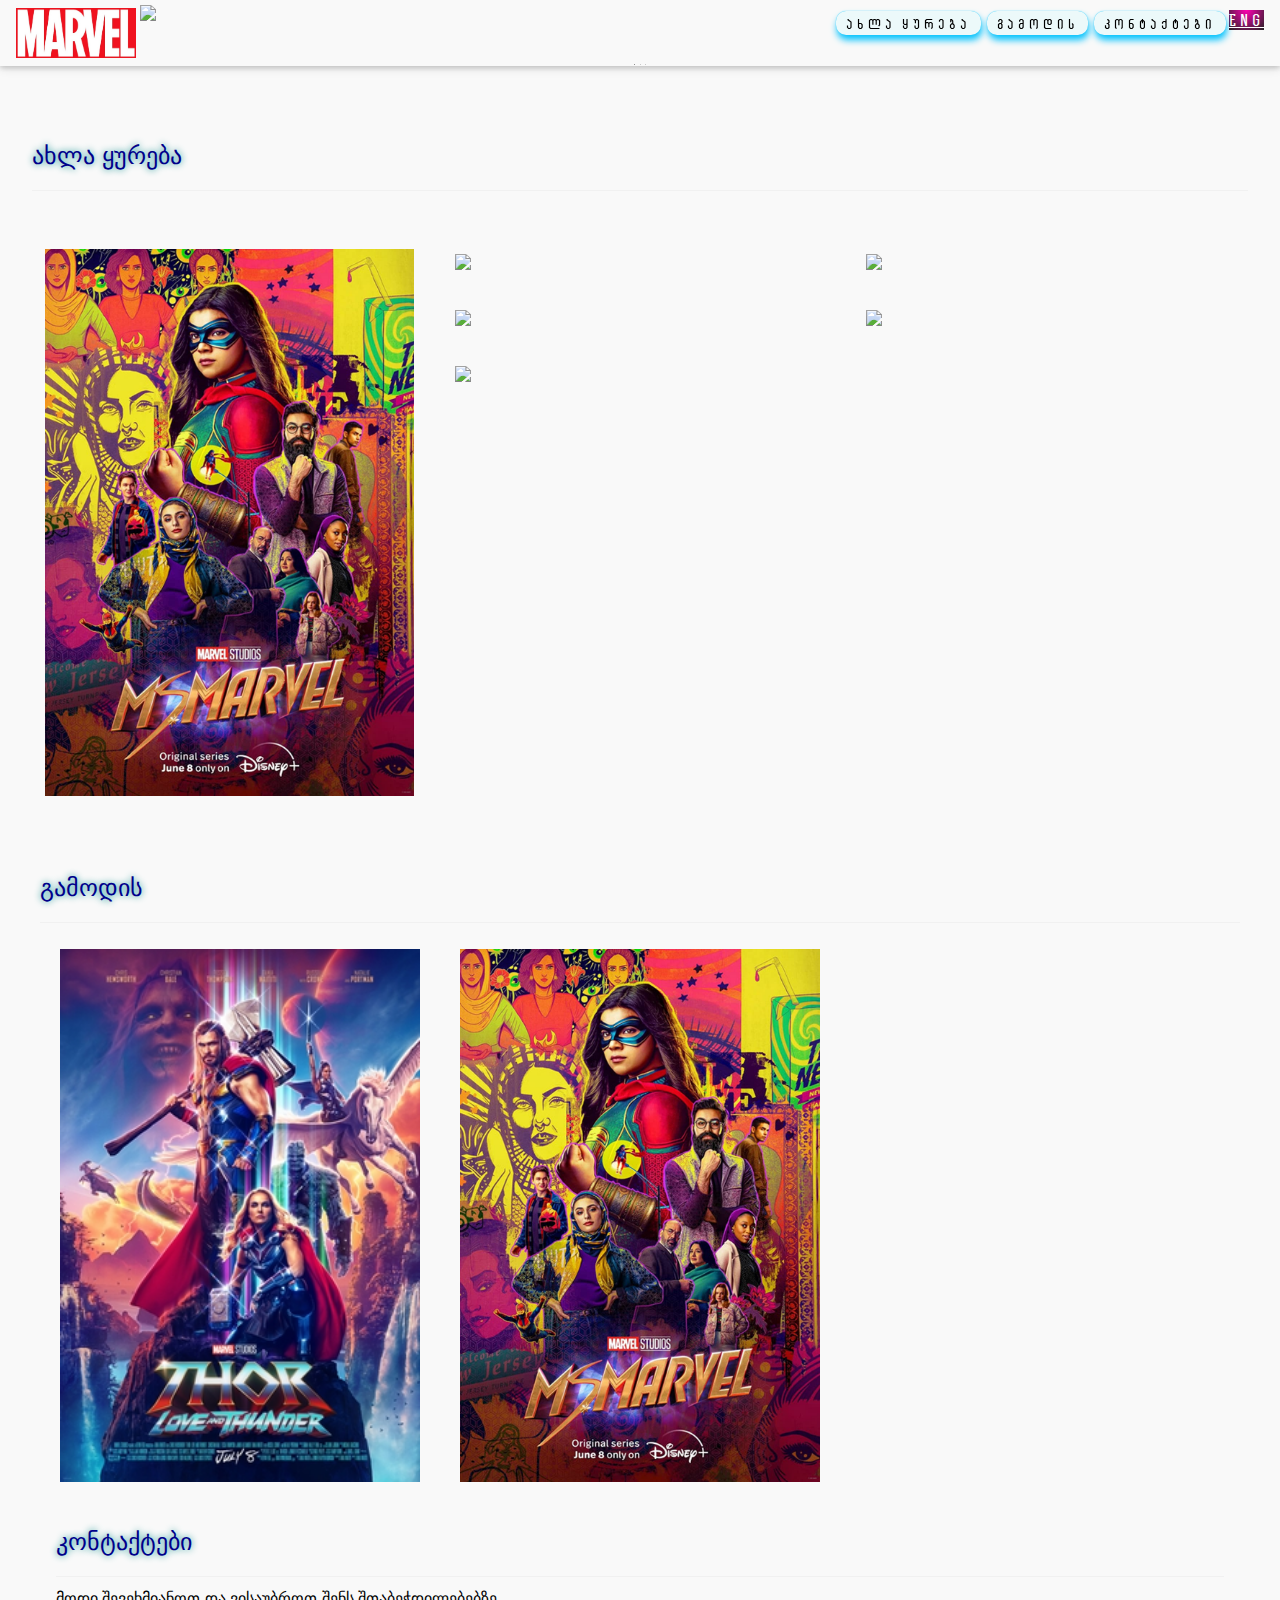
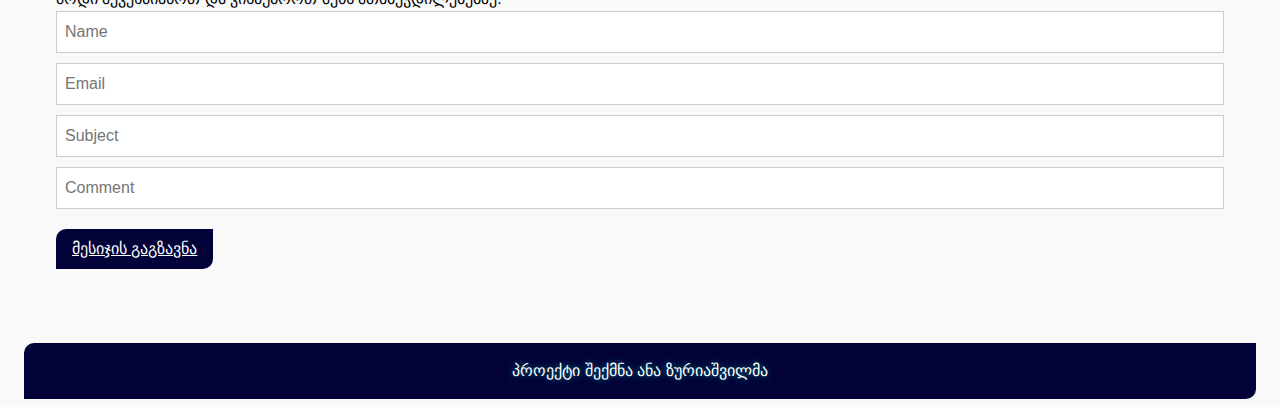
==== indexgeo.html @ ab32aeb4 "Add files via upload" ====
<!DOCTYPE html>
<html>
<head>
<title>marvel</title>
<link rel="stylesheet" href="/css/alk-rex-bold.min.css">
<meta charset="UTF-8">
<meta name="viewport" content="width=device-width, initial-scale=1">
<link rel="stylesheet" href="/style/style.css">
</head>
<body>

<!-- Navbar (sit on top) -->
<div class="w3-top">
  <div class="w3-bar w3-white w3-wide w3-padding w3-card">
    <img src="images/channels4_profile.jpg" class="ma">
    <!-- Float links to the right. Hide them on small screens -->
    <div class="w3-right w3-hide-small">
      <a href="#projects" class="w3-bar-item w3-button light"><b>ახლა ყურება</b></a>
      <a href="#about" class="w3-bar-item w3-button light"><b>გამოდის</b></a>
      <a href="#contact" class="w3-bar-item w3-button light"><b>კონტაქტები</b></a>
      <a href="index.html" class="circle">Eng</a>
    
    </div>
  </div>
</div>
<meta name="viewport" content="width=device-width, initial-scale=1">
<style>
* {box-sizing: border-box;}
body {font-family: Verdana, sans-serif;}
.mySlides {display: none;}
img {vertical-align: middle;}

</style>

<div class="slideshow-container">

<div class="mySlides fade">
  <img src="https://www.themoviedb.org/t/p/original/2UNUv4NJdC36E5myDHACBJ99EwL.jpg" style="width:100%">
</div>

<div class="mySlides fade">
  <img src="images/scale.jpg" style="width:100%">
</div>
</div>
<br>

<div style="text-align:center">
  <span class="dot"></span> 
  <span class="dot"></span> 
  <span class="dot"></span> 
</div>

<script>
let slideIndex = 0;
showSlides();

function showSlides() {
  let i;
  let slides = document.getElementsByClassName("mySlides");
  let dots = document.getElementsByClassName("dot");
  for (i = 0; i < slides.length; i++) {
    slides[i].style.display = "none";  
  }
  slideIndex++;
  if (slideIndex > slides.length) {slideIndex = 1}    
  for (i = 0; i < dots.length; i++) {
    dots[i].className = dots[i].className.replace(" active", "");
  }
  slides[slideIndex-1].style.display = "block";  
  dots[slideIndex-1].className += " active";
  setTimeout(showSlides, 9000); 
}
</script>

<!-- Page content -->
<div class="w3-content w3-padding" style="max-width:1564px">

  <!-- Project Section -->
  <div class="w3-container w3-padding-32" id="projects">
    <h3 class="w3-border-bottom w3-border-light-grey w3-padding-16">ახლა ყურება</h3>
  </div>
  <div class="w3-row-padding">
    <!-- ჰოვერის კონტეინერი -->
    <div class="container">
      <div class="content">
        <a href="https://www.adjaranet.com/movies/878500491/Ms-Marvel?lang=ENG&quality=HD&season=1&episode=1" >
          <div class="content-overlay"></div>
          <img class="content-image" src="images/MV5BZmQ3OTZkNDUtNTU0Mi00ZjE4LTgyNTUtY2E4NWRmNDUxMzkyXkEyXkFqcGdeQXVyMDM2NDM2MQ@@._V1_FMjpg_UX1000_.jpg">
          <div class="content-details fadeIn-bottom">
            <h3 class="content-title">მის მარველი</h3>
            <p class="content-text">ყურება</p>
          </div>
        </a>
      </div>
    </div>
    <!-- ჰოვერის კონტეინერი -->

     <!-- ჰოვერის კონტეინერი -->
     <div class="container">
      <div class="content">
        <a href="https://www.adjaranet.com/movies/878553710/Moon-Knight?lang=ENG&quality=HD&season=1&episode=1">
          <div class="content-overlay"></div>
          <img class="content-image" src="https://sportshub.cbsistatic.com/i/2022/01/18/4be0781d-8066-4a67-a7c5-4978687f05a1/moon-knight-poster.jpg?auto=webp&width=864&height=1280&crop=0.675:1,smart">
          <div class="content-details fadeIn-bottom">
            <h3 class="content-title">მთვარის რაინდი</h3>
            <p class="content-text">ყურება</p>
          </div>
        </a>
      </div>
    </div>
    <!-- ჰოვერის კონტეინერი -->

    <!-- ჰოვერის კონტეინერი -->
    <div class="container">
      <div class="content">
        <a href="https://www.adjaranet.com/movies/878527249/Eternals?lang=ENG&quality=HD">
          <div class="content-overlay"></div>
          <img class="content-image" src="https://media.comicbook.com/2021/08/marvel-eternals-final-poster-trailer-1279768.jpeg?auto=webp&width=1200&height=1778&crop=1200:1778,smart">
          <div class="content-details fadeIn-bottom">
            <h3 class="content-title">მარადიულნი</h3>
            <p class="content-text">ყურება</p>
          </div>
        </a>
      </div>
    </div>
    <!-- ჰოვერის კონტეინერი -->

    <!-- ჰოვერის კონტეინერი -->
    <div class="container">
      <div class="content">
        <a href="https://www.adjaranet.com/movies/21043/Thor-Ragnarok?lang=ENG&quality=HD">
          <div class="content-overlay"></div>
          <img class="content-image" src="https://www.themoviedb.org/t/p/original/beUKAkJE5gjjTMHYkaiE8uaZLEb.jpg">
          <div class="content-details fadeIn-bottom">
            <h3 class="content-title">თორი: რაგნაროკი</h3>
            <p class="content-text">ყურება</p>
          </div>
        </a>
      </div>
    </div>
    <!-- ჰოვერის კონტეინერი -->
    <!-- ჰოვერის კონტეინერი -->
    <div class="container">
      <div class="content">
        <a href="https://www.adjaranet.com/movies/878498019/What-If?lang=ENG&quality=HD&season=1&episode=1">
          <div class="content-overlay"></div>
          <img class="content-image" src="https://terrigen-cdn-dev.marvel.com/content/prod/1x/online_2_0.jpg">
          <div class="content-details fadeIn-bottom">
            <h3 class="content-title">რა იქნებოდა თუ...?</h3>
            <p class="content-text">ყურება</p>
          </div>
        </a>
      </div>
    </div>
    <!-- ჰოვერის კონტეინერი -->
     <!-- ჰოვერის კონტეინერი -->
     <div class="container">
      <div class="content">
        <a href="https://www.adjaranet.com/movies/878444683/The-Falcon-and-the-Winter-Soldier?lang=ENG&quality=HD&season=1&episode=1">
          <div class="content-overlay"></div>
          <img class="content-image" src="https://m.media-amazon.com/images/M/MV5BODNiODVmYjItM2MyMC00ZWQyLTgyMGYtNzJjMmVmZTY2OTJjXkEyXkFqcGdeQXVyNzk3NDUzNTc@._V1_.jpg">
          <div class="content-details fadeIn-bottom">
            <h3 class="content-title">ფელკონი და ზამთრის ჯარისკაცი</h3>
            <p class="content-text">ყურება</p>
          </div>
        </a>
      </div>
    </div>
    <!-- ჰოვერის კონტეინერი -->

    <!-- <div class="w3-col l3 m6 w3-margin-bottom">

      <div class="w3-display-container">
        <div class="w3-display-topleft w3-black w3-padding">Ms.MARVEL</div>
        <img class="o6" src="images/MV5BZmQ3OTZkNDUtNTU0Mi00ZjE4LTgyNTUtY2E4NWRmNDUxMzkyXkEyXkFqcGdeQXVyMDM2NDM2MQ@@._V1_FMjpg_UX1000_.jpg" alt="House" style="width:100%">
      </div>
    </div>
    <div class="w3-col l3 m6 w3-margin-bottom">
      <div class="w3-display-container">
        <div class="w3-display-topleft w3-black w3-padding">MOON KNIGHT</div>
        <img src="https://sportshub.cbsistatic.com/i/2022/01/18/4be0781d-8066-4a67-a7c5-4978687f05a1/moon-knight-poster.jpg?auto=webp&width=864&height=1280&crop=0.675:1,smart" alt="House" style="width:100%">
      </div>
    </div>
    <div class="w3-col l3 m6 w3-margin-bottom">
      <div class="w3-display-container">
        <div class="w3-display-topleft w3-black w3-padding">ETERNALS</div>
        <img src="https://media.comicbook.com/2021/08/marvel-eternals-final-poster-trailer-1279768.jpeg?auto=webp&width=1200&height=1778&crop=1200:1778,smart" alt="House" style="width:100%">
      </div>
    </div>
    <div class="w3-col l3 m6 w3-margin-bottom">
      <div class="w3-display-container">
        <div class="w3-display-topleft w3-black w3-padding">THOR:RAGNAROCK</div>
        <img src="https://throughthesilverscreenuk.files.wordpress.com/2017/10/thor-ragnarok-poster.jpg" alt="House" style="width:100%">
      </div>
    </div>
  </div>
    -->
  <div class="w3-row-padding">

<!--     
    <div class="w3-col l3 m6 w3-margin-bottom">
      <div class="w3-display-container">
        <div class="w3-display-topleft w3-black w3-padding">WHAT IF...</div>
        <img  src="https://media.comicbook.com/2021/07/marvel-what-if-tv-series-poster-official-disney-plus-1274908.jpeg?auto=webp&width=1280&height=1897&crop=1280:1897,smart" alt="House" style="width:99%">
      </div>
    </div>
    <div class="w3-col l3 m6 w3-margin-bottom">
      <div class="w3-display-container">
        <div class="w3-display-topleft w3-black w3-padding">SPIDER-MAN:No Way Home</div>
        <img src="https://m.media-amazon.com/images/M/MV5BZWMyYzFjYTYtNTRjYi00OGExLWE2YzgtOGRmYjAxZTU3NzBiXkEyXkFqcGdeQXVyMzQ0MzA0NTM@._V1_FMjpg_UX1000_.jpg" alt="House" style="width:99%">
      </div>
    </div>
    <div class="w3-col l3 m6 w3-margin-bottom">
      <div class="w3-display-container">
        <div class="w3-display-topleft w3-black w3-padding">DOCTR STRANGE:Multiverse Of Madness</div>
        <img src="https://www.unimado.pt/images/covers/doctor-strange-in-the-multiverse-of-madness.webp" alt="House" style="width:99%">
      </div>
    </div>
    <div class="w3-col l3 m6 w3-margin-bottom">
      <div class="w3-display-container">
        <div class="w3-display-topleft w3-black w3-padding">THE FALCON AND THE WINTER SOLDIER</div>
        <img src="https://m.media-amazon.com/images/M/MV5BODNiODVmYjItM2MyMC00ZWQyLTgyMGYtNzJjMmVmZTY2OTJjXkEyXkFqcGdeQXVyNzk3NDUzNTc@._V1_.jpg" alt="House" style="width:99%">
      </div>
    </div> -->
  </div>
    <!-- About Section -->
    <div class="w3-container w3-padding-32" id="about">
      <h3 class="w3-border-bottom w3-border-light-grey w3-padding-16">გამოდის</h3>
    <div class="container">
      <div class="content">
        <a href="https://www.youtube.com/watch?v=Go8nTmfrQd8&t=2s&ab_channel=MarvelEntertainment">
          <div class="content-overlay"></div>
          <img class="content-image" src="images/Thor_Love_and_Thunder_poster.jpeg">
          <div class="content-details fadeIn-bottom">
            <h3 class="content-title">თორი: სიყვარული და ელვა</h3>
            <p class="content-text">ყურება</p>
          </div>
        </a>
      </div>
    </div>
    <div class="container">
      <div class="content">
        <a href="https://www.adjaranet.com/movies/878500491/Ms-Marvel?lang=ENG&quality=HD&season=1&episode=1" >
          <div class="content-overlay"></div>
          <img class="content-image" src="images/MV5BZmQ3OTZkNDUtNTU0Mi00ZjE4LTgyNTUtY2E4NWRmNDUxMzkyXkEyXkFqcGdeQXVyMDM2NDM2MQ@@._V1_FMjpg_UX1000_.jpg">
          <div class="content-details fadeIn-bottom">
            <h3 class="content-title">მის მარველი</h3>
            <p class="content-text">ყურება</p>
          </div>
        </a>
      </div>
    </div>

  <!-- Contact Section -->
  <div class="w3-container w3-padding-32" id="contact">
    <h3 class="w3-border-bottom w3-border-light-grey w3-padding-16">კონტაქტები</h3>
    <p>მოდი შევეხმიანოთ და ვისაუბროთ შენს შთაბეჭდილებებზე.</p>
    <form action="/action_page.php" target="_blank">
      <input class="w3-input w3-border" type="text" placeholder="Name" required name="anA">
      <input class="w3-input w3-section w3-border" type="text" placeholder="Email" required name="Email">
      <input class="w3-input w3-section w3-border" type="text" placeholder="Subject" required name="Subject">
      <input class="w3-input w3-section w3-border" type="text" placeholder="Comment" required name="Comment">
      <button class="w3-button w3-black w3-section" type="submit">
        <a href="https://github.com/anazuriashvili/marvel" i class="fa fa-paper-plane">მესიჯის გაგზავნა</i>
      </button>
    </a>
    </form>
  </div>
  


<!-- End page content -->
</div>


<!-- Footer -->
<footer class="w3-center w3-black w3-padding-16">
  <p>პროექტი შექმნა ანა ზურიაშვილმა</p>
</footer>

</body>
</html>
---- css/alk-rex-bold.min.css ----
@font-face{font-family:'ALK Rex Bold';src:url(../fonts/alk-rex-bold-webfont.eot);src:url(../fonts/alk-rex-bold-webfont.eot?#iefix) format('embedded-opentype'),url(../fonts/alk-rex-bold-webfont.woff2) format('woff2'),url(../fonts/alk-rex-bold-webfont.woff) format('woff'),url(../fonts/alk-rex-bold-webfont.ttf) format('truetype'),url(../fonts/alk-rex-bold-webfont.svg#alk_rexbold) format('svg')}
---- style/style.css ----
/* W3.CSS 4.15 December 2020 by Jan Egil and Borge Refsnes */
html {
    box-sizing: border-box
}

*,*:before,*:after {
    box-sizing: inherit
}

/* Extract from normalize.css by Nicolas Gallagher and Jonathan Neal git.io/normalize */
html {
    -ms-text-size-adjust: 100%;
    -webkit-text-size-adjust: 100%
}

body {
    margin: 0;
}

article,aside,details,figcaption,figure,footer,header,main,menu,nav,section {
    display: block
}

/* Slideshow container */
.slideshow-container {
    max-width: 1000px;
    position: relative;
    margin: auto;
  }
  
  
  /* The dots/bullets/indicators */
  .dot {
    height: 1px;
    width: 1px;
    margin: 0;
    background-color: #bbb;
    border-radius: 50%;
    display: inline-block;
    transition: background-color 0.6s ease;
  }
  
  .active {
    background-color: #717171;
  }
  
  /* Fading animation */
  .fade {
    animation-name: fade;
    animation-duration: 1.5s;
  }
  
  @keyframes fade {
    from {opacity: .4} 
    to {opacity: 1}
  }
  
  /* On smaller screens, decrease text size */
  @media only screen and (max-width: 300px) {
    .text {font-size: 11px}
  }

summary {
    display: list-item
}

audio,canvas,progress,video {
    display: inline-block
}

progress {
    vertical-align: baseline
}

audio:not([controls]) {
    display: none;
    height: 0
}

[hidden],template {
    display: none
}

a {
    background-color: transparent
}

a:active,a:hover {
    outline-width: 0
}

abbr[title] {
    border-bottom: none;
    text-decoration: underline;
    text-decoration: underline dotted
}

b,strong {
    font-weight: 100;
    font-size: 13px;
}

dfn {
    font-style: italic
}

mark {
    background: #ff0;
    color: #000
}

small {
    font-size: 80%
}

sub,sup {
    font-size: 75%;
    line-height: 0;
    position: relative;
    vertical-align: baseline
}

sub {
    bottom: -0.25em
}

sup {
    top: -0.5em
}

figure {
    margin: 1em 40px
}

img {
    border-style: none
}

.o6:hover {
    opacity:0.2;
}

code,kbd,pre,samp {
    font-family: monospace,monospace;
    font-size: 1em
}

hr {
    box-sizing: content-box;
    height: 0;
    overflow: visible
}

.circle {
    background-color: white;
    color: white;
    position: relative;
    background-image: radial-gradient(
        circle at top,
        #fe01b1,
        #222);
}

button,input,select,textarea,optgroup {
    font: inherit;
    margin: 0
}

optgroup {
    font-weight: bold
}

button,input {
    overflow: visible
}

button,select {
    text-transform: none
}

button,[type=button],[type=reset],[type=submit] {
    -webkit-appearance: button
}

button::-moz-focus-inner,[type=button]::-moz-focus-inner,[type=reset]::-moz-focus-inner,[type=submit]::-moz-focus-inner {
    border-style: none;
    padding: 0
}

button:-moz-focusring,[type=button]:-moz-focusring,[type=reset]:-moz-focusring,[type=submit]:-moz-focusring {
    outline: 1px dotted ButtonText
}

fieldset {
    border: 1px solid #c0c0c0;
    margin: 0 2px;
    padding: .35em .625em .75em
}

legend {
    color: inherit;
    display: table;
    max-width: 100%;
    padding: 0;
    white-space: normal
}

textarea {
    overflow: auto
}

[type=checkbox],[type=radio] {
    padding: 0
}

[type=number]::-webkit-inner-spin-button,[type=number]::-webkit-outer-spin-button {
    height: auto
}

[type=search] {
    -webkit-appearance: textfield;
    outline-offset: -2px
}

[type=search]::-webkit-search-decoration {
    -webkit-appearance: none
}

::-webkit-file-upload-button {
    -webkit-appearance: button;
    font: inherit
}

/* End extract */
html,body {
    font-family: Verdana,sans-serif;
    font-size: 15px;
    line-height: 1.5
}

html {
    overflow-x: hidden
}

h2 {
    font-size: 30px
}

h3 {
    font-size: 24px
}

h4 {
    font-size: 20px
}

h5 {
    font-size: 18px
}

h6 {
    font-size: 16px
}

.w3-serif {
    font-family: serif
}

.w3-sans-serif {
    font-family: sans-serif
}

.w3-cursive {
    font-family: cursive
}

.w3-monospace {
    font-family: monospace
}

h1,h2,h3,h4,h5,h6 {
    font-family: "Segoe UI",Arial,sans-serif;
    font-weight: 400;
    margin: 10px 0
}

.w3-wide {
    letter-spacing: 4px
}

hr {
    border: 0;
    border-top: 1px solid #eee;
    margin: 20px 0
}

.w3-image {
    max-width: 100%;
    height: auto
}

img {
    vertical-align: middle
}

a {
    color: inherit
}

.w3-table,.w3-table-all {
    border-collapse: collapse;
    border-spacing: 0;
    width: 100%;
    display: table
}

.w3-table-all {
    border: 1px solid #ccc
}

.w3-bordered tr,.w3-table-all tr {
    border-bottom: 1px solid #ddd
}

.w3-striped tbody tr:nth-child(even) {
    background-color: #f1f1f1
}

.w3-table-all tr:nth-child(odd) {
    background-color: #fff
}

.w3-table-all tr:nth-child(even) {
    background-color: #f1f1f1
}

.w3-hoverable tbody tr:hover,.w3-ul.w3-hoverable li:hover {
    background-color: #ccc
}

.w3-centered tr th,.w3-centered tr td {
    text-align: center
}

.w3-table td,.w3-table th,.w3-table-all td,.w3-table-all th {
    padding: 8px 8px;
    display: table-cell;
    text-align: left;
    vertical-align: top
}

.w3-table th:first-child,.w3-table td:first-child,.w3-table-all th:first-child,.w3-table-all td:first-child {
    padding-left: 16px
}

.w3-btn,.w3-button {
    border: none;
    display: inline-block;
    padding: 8px 16px;
    vertical-align: middle;
    overflow: hidden;
    text-decoration: none;
    color: inherit;
    background-color: inherit;
    text-align: center;
    cursor: pointer;
    white-space: nowrap
}

.w3-btn:hover {
    box-shadow: 0 8px 16px 0 rgba(0,0,0,0.2),0 6px 20px 0 rgba(0,0,0,0.19)
}

.w3-btn,.w3-button {
    -webkit-touch-callout: none;
    -webkit-user-select: none;
    -khtml-user-select: none;
    -moz-user-select: none;
    -ms-user-select: none;
    user-select: none
}

.w3-disabled,.w3-btn:disabled,.w3-button:disabled {
    cursor: not-allowed;
    opacity: 0.3
}

.w3-disabled *,:disabled * {
    pointer-events: none
}

.w3-btn.w3-disabled:hover,.w3-btn:disabled:hover {
    box-shadow: none
}

.w3-badge,.w3-tag {
    background-color: #000;
    color: #fff;
    display: inline-block;
    padding-left: 8px;
    padding-right: 8px;
    text-align: center
}

.ma {
    width: 120px;
    height: 50px;
    left: 0px;
    top: 0px;
}

.w3-badge {
    border-radius: 50%
}

.w3-ul {
    list-style-type: none;
    padding: 0;
    margin: 0
}

.w3-ul li {
    padding: 8px 16px;
    border-bottom: 1px solid #ddd
}

.w3-ul li:last-child {
    border-bottom: none
}

.w3-tooltip,.w3-display-container {
    position: relative
}

.w3-tooltip .w3-text {
    display: none
}

.w3-tooltip:hover .w3-text {
    display: inline-block
}

.w3-ripple:active {
    opacity: 0.5
}

.w3-ripple {
    transition: opacity 0s
}

.w3-input {
    padding: 8px;
    display: block;
    border: none;
    border-bottom: 1px solid #ccc;
    width: 100%
}

.w3-select {
    padding: 9px 0;
    width: 100%;
    border: none;
    border-bottom: 1px solid #ccc
}

.w3-dropdown-click,.w3-dropdown-hover {
    position: relative;
    display: inline-block;
    cursor: pointer
}

.w3-dropdown-hover:hover .w3-dropdown-content {
    display: block
}

.w3-dropdown-hover:first-child,.w3-dropdown-click:hover {
    background-color: #ccc;
    color: #000
}

.w3-dropdown-hover:hover > .w3-button:first-child,.w3-dropdown-click:hover > .w3-button:first-child {
    background-color: #ccc;
    color: #000
}

.w3-dropdown-content {
    cursor: auto;
    color: #000;
    background-color: #fff;
    display: none;
    position: absolute;
    min-width: 160px;
    margin: 0;
    padding: 0;
    z-index: 1
}

.w3-check,.w3-radio {
    width: 24px;
    height: 24px;
    position: relative;
    top: 6px
}

.w3-sidebar {
    height: 100%;
    width: 200px;
    background-color: #fff;
    position: fixed!important;
    z-index: 1;
    overflow: auto
}

.w3-bar-block .w3-dropdown-hover,.w3-bar-block .w3-dropdown-click {
    width: 100%
}

.w3-bar-block .w3-dropdown-hover .w3-dropdown-content,.w3-bar-block .w3-dropdown-click .w3-dropdown-content {
    min-width: 100%
}

.w3-bar-block .w3-dropdown-hover .w3-button,.w3-bar-block .w3-dropdown-click .w3-button {
    width: 100%;
    text-align: left;
    padding: 8px 16px
}

.w3-main,#main {
    transition: margin-left .4s
}

.w3-modal {
    z-index: 3;
    display: none;
    padding-top: 100px;
    position: fixed;
    left: 0;
    top: 0;
    width: 100%;
    height: 100%;
    overflow: auto;
    background-color: rgb(0,0,0);
    background-color: rgba(0,0,0,0.4)
}

.w3-modal-content {
    margin: auto;
    background-color: #fff;
    position: relative;
    padding: 0;
    outline: 0;
    width: 600px
}

.w3-bar {
    width: 100%;
    overflow: hidden;
    font-family:"ALK Rex Bold", sans-serif;
}

.w3-center .w3-bar {
    display: inline-block;
    width: auto
}

.w3-bar .w3-bar-item {
    padding: 0px 10px;
    float: left;
    width: auto;
    height: auto;
    border: none;
    margin: 3px;
    display: block;
    outline: 0
}

.w3-bar .w3-dropdown-hover,.w3-bar .w3-dropdown-click {
    position: static;
    float: left
}

.w3-bar .w3-button {
    white-space: normal;
}

.light {
    position: relative;
    border-radius: 10px;
    width: 400px;
    height: 21px;
    padding: 1px;
    background: #ecf9fa;
    box-shadow: 1px 5px 7px 0px #00c2fd,
                0 0 0px #00c2fd,
                0 0 1px #00c2fd,
                0 0 0px #00c2fd;
}

.w3-bar-block .w3-bar-item {
    width: 100%;
    display: block;
    padding: 8px 16px;
    text-align: left;
    border: none;
    white-space: normal;
    float: none;
    outline: 0;
}

.w3-bar-block.w3-center .w3-bar-item {
    text-align: center
}

.w3-block {
    display: block;
    width: 100%;
}

.w3-responsive {
    display: block;
    overflow-x: auto
}

.w3-container:after,.w3-container:before,.w3-panel:after,.w3-panel:before,.w3-row:after,.w3-row:before,.w3-row-padding:after,.w3-row-padding:before, .w3-cell-row:before,.w3-cell-row:after,.w3-clear:after,.w3-clear:before,.w3-bar:before,.w3-bar:after {
    content: "";
    display: table;
    clear: both
}

.w3-col,.w3-half,.w3-third,.w3-twothird,.w3-threequarter,.w3-quarter {
    float: left;
    width: 100%
}

.w3-col.s1 {
    width: 8.33333%
}

.w3-col.s2 {
    width: 16.66666%
}

.w3-col.s3 {
    width: 24.99999%
}

.w3-col.s4 {
    width: 33.33333%
}

.w3-col.s5 {
    width: 41.66666%
}

.w3-col.s6 {
    width: 49.99999%
}

.w3-col.s7 {
    width: 58.33333%
}

.w3-col.s8 {
    width: 66.66666%
}

.w3-col.s9 {
    width: 74.99999%
}

.w3-col.s10 {
    width: 83.33333%
}

.w3-col.s11 {
    width: 91.66666%
}

.w3-col.s12 {
    width: 99.99999%
}

@media (min-width: 601px) {
    .w3-col.m1 {
        width:8.33333%
    }

    .w3-col.m2 {
        width: 16.66666%
    }

    .w3-col.m3,.w3-quarter {
        width: 24.99999%
    }

    .w3-col.m4,.w3-third {
        width: 33.33333%
    }

    .w3-col.m5 {
        width: 41.66666%
    }

    .w3-col.m6,.w3-half {
        width: 49.99999%
    }

    .w3-col.m7 {
        width: 58.33333%
    }

    .w3-col.m8,.w3-twothird {
        width: 66.66666%
    }

    .w3-col.m9,.w3-threequarter {
        width: 74.99999%
    }

    .w3-col.m10 {
        width: 83.33333%
    }

    .w3-col.m11 {
        width: 91.66666%
    }

    .w3-col.m12 {
        width: 99.99999%
    }
}

@media (min-width: 993px) {
    .w3-col.l1 {
        width:8.33333%
    }

    .w3-col.l2 {
        width: 16.66666%
    }

    .w3-col.l3 {
        width: 24.99999%
    }

    .w3-col.l4 {
        width: 33.33333%
    }

    .w3-col.l5 {
        width: 41.66666%
    }

    .w3-col.l6 {
        width: 49.99999%
    }

    .w3-col.l7 {
        width: 58.33333%
    }

    .w3-col.l8 {
        width: 66.66666%
    }

    .w3-col.l9 {
        width: 74.99999%
    }

    .w3-col.l10 {
        width: 83.33333%
    }

    .w3-col.l11 {
        width: 91.66666%
    }

    .w3-col.l12 {
        width: 99.99999%
    }
}

.w3-rest {
    overflow: hidden
}

.w3-stretch {
    margin-left: -16px;
    margin-right: -16px
}

.w3-content,.w3-auto {
    margin-left: auto;
    margin-right: auto
}

.w3-content {
    max-width: 980px
}

.w3-auto {
    max-width: 1140px
}

.w3-cell-row {
    display: table;
    width: 100%
}

.w3-cell {
    display: table-cell
}

.w3-cell-top {
    vertical-align: top
}

.w3-cell-middle {
    vertical-align: middle
}

.w3-cell-bottom {
    vertical-align: bottom
}

.w3-hide {
    display: none!important
}

.w3-show-block,.w3-show {
    display: block!important
}

.w3-show-inline-block {
    display: inline-block!important
}

@media (max-width: 1205px) {
    .w3-auto {
        max-width:95%
    }
}

@media (max-width: 600px) {
    .w3-modal-content {
        margin:0 10px;
        width: auto!important
    }

    .w3-modal {
        padding-top: 30px
    }

    .w3-dropdown-hover.w3-mobile .w3-dropdown-content,.w3-dropdown-click.w3-mobile .w3-dropdown-content {
        position: relative
    }

    .w3-hide-small {
        display: none!important
    }

    .w3-mobile {
        display: block;
        width: 100%!important
    }

    .w3-bar-item.w3-mobile,.w3-dropdown-hover.w3-mobile,.w3-dropdown-click.w3-mobile {
        text-align: center
    }

    .w3-dropdown-hover.w3-mobile,.w3-dropdown-hover.w3-mobile .w3-btn,.w3-dropdown-hover.w3-mobile .w3-button,.w3-dropdown-click.w3-mobile,.w3-dropdown-click.w3-mobile .w3-btn,.w3-dropdown-click.w3-mobile .w3-button {
        width: 100%
    }
}

@media (max-width: 768px) {
    .w3-modal-content {
        width:500px
    }

    .w3-modal {
        padding-top: 50px
    }
}

@media (min-width: 993px) {
    .w3-modal-content {
        width:900px
    }

    .w3-hide-large {
        display: none!important
    }

    .w3-sidebar.w3-collapse {
        display: block!important
    }
}

@media (max-width: 992px) and (min-width:601px) {
    .w3-hide-medium {
        display:none!important
    }
}

@media (max-width: 992px) {
    .w3-sidebar.w3-collapse {
        display:none
    }

    .w3-main {
        margin-left: 0!important;
        margin-right: 0!important
    }

    .w3-auto {
        max-width: 100%
    }
}

.w3-top,.w3-bottom {
    position: fixed;
    width: 100%;
    z-index: 1
}

.w3-top {
    top: 0
}

.w3-bottom {
    bottom: 0
}

.w3-overlay {
    position: fixed;
    display: none;
    width: 100%;
    height: 100%;
    top: 0;
    left: 0;
    right: 0;
    bottom: 0;
    background-color: rgba(0,0,0,0.5);
    z-index: 2
}

.w3-display-topleft {
    position: absolute;
    left: 0;
    top: 0
}

.w3-display-topright {
    position: absolute;
    right: 0;
    top: 0
}

.w3-display-bottomleft {
    position: absolute;
    left: 0;
    bottom: 0
}

.w3-display-bottomright {
    position: absolute;
    right: 0;
    bottom: 0
}

.w3-display-middle {
    position: absolute;
    top: 50%;
    left: 50%;
    transform: translate(-50%,-50%);
    -ms-transform: translate(-50%,-50%)
}

.w3-display-left {
    position: absolute;
    top: 50%;
    left: 0%;
    transform: translate(0%,-50%);
    -ms-transform: translate(-0%,-50%)
}

.w3-display-right {
    position: absolute;
    top: 50%;
    right: 0%;
    transform: translate(0%,-50%);
    -ms-transform: translate(0%,-50%)
}

.w3-display-topmiddle {
    position: absolute;
    left: 50%;
    top: 0;
    transform: translate(-50%,0%);
    -ms-transform: translate(-50%,0%)
}

.w3-display-bottommiddle {
    position: absolute;
    left: 50%;
    bottom: 0;
    transform: translate(-50%,0%);
    -ms-transform: translate(-50%,0%)
}

.w3-display-container:hover .w3-display-hover {
    display: block
}

.w3-display-container:hover span.w3-display-hover {
    display: inline-block
}

.w3-display-hover {
    display: none
}

.w3-display-position {
    position: absolute
}

.w3-circle {
    border-radius: 50%
}

.w3-round-small {
    border-radius: 2px
}

.w3-round,.w3-round-medium {
    border-radius: 4px
}

.w3-round-large {
    border-radius: 8px
}

.w3-round-xlarge {
    border-radius: 16px
}

.w3-round-xxlarge {
    border-radius: 32px
}

.w3-row-padding,.w3-row-padding>.w3-half,.w3-row-padding>.w3-third,.w3-row-padding>.w3-twothird,.w3-row-padding>.w3-threequarter,.w3-row-padding>.w3-quarter,.w3-row-padding>.w3-col {
    padding: 0 8px
}

.w3-container,.w3-panel {
    padding: 0.01em 16px
}

.w3-panel {
    margin-top: 16px;
    margin-bottom: 16px
}

.w3-code,.w3-codespan {
    font-family: Consolas,"courier new";
    font-size: 16px
}

.w3-code {
    width: auto;
    background-color: #fff;
    padding: 8px 12px;
    border-left: 4px solid #4CAF50;
    word-wrap: break-word
}

.w3-codespan {
    color: crimson;
    background-color: #f1f1f1;
    padding-left: 4px;
    padding-right: 4px;
    font-size: 110%
}

.w3-card,.w3-card-2 {
    box-shadow: 0 2px 5px 0 rgba(0,0,0,0.16),0 2px 10px 0 rgba(0,0,0,0.12)
}

.w3-card-4,.w3-hover-shadow:hover {
    box-shadow: 0 4px 10px 0 rgba(0,0,0,0.2),0 4px 20px 0 rgba(0,0,0,0.19)
}

.w3-spin {
    animation: w3-spin 2s infinite linear
}

@keyframes w3-spin {
    0% {
        transform: rotate(0deg)
    }

    100% {
        transform: rotate(359deg)
    }
}

.w3-animate-fading {
    animation: fading 10s infinite
}

@keyframes fading {
    0% {
        opacity: 0
    }

    50% {
        opacity: 1
    }

    100% {
        opacity: 0
    }
}

.w3-animate-opacity {
    animation: opac 0.8s
}

@keyframes opac {
    from {
        opacity: 0
    }

    to {
        opacity: 1
    }
}

.w3-animate-top {
    position: relative;
    animation: animatetop 0.4s
}

@keyframes animatetop {
    from {
        top: -300px;
        opacity: 0
    }

    to {
        top: 0;
        opacity: 1
    }
}

.w3-animate-left {
    position: relative;
    animation: animateleft 0.4s
}

@keyframes animateleft {
    from {
        left: -300px;
        opacity: 0
    }

    to {
        left: 0;
        opacity: 1
    }
}

.w3-animate-right {
    position: relative;
    animation: animateright 0.4s
}

@keyframes animateright {
    from {
        right: -300px;
        opacity: 0
    }

    to {
        right: 0;
        opacity: 1
    }
}

.w3-animate-bottom {
    position: relative;
    animation: animatebottom 0.4s
}

@keyframes animatebottom {
    from {
        bottom: -300px;
        opacity: 0
    }

    to {
        bottom: 0;
        opacity: 1
    }
}

.w3-animate-zoom {
    animation: animatezoom 0.6s
}

@keyframes animatezoom {
    from {
        transform: scale(0)
    }

    to {
        transform: scale(1)
    }
}

.w3-animate-input {
    transition: width 0.4s ease-in-out
}

.w3-animate-input:focus {
    width: 100%!important
}

.w3-opacity,.w3-hover-opacity:hover {
    opacity: 0.60
}

.w3-opacity-off,.w3-hover-opacity-off:hover {
    opacity: 1
}

.w3-opacity-max {
    opacity: 0.25
}

.w3-opacity-min {
    opacity: 0.75
}

.w3-greyscale-max,.w3-grayscale-max,.w3-hover-greyscale:hover,.w3-hover-grayscale:hover {
    filter: grayscale(100%)
}

.w3-greyscale,.w3-grayscale {
    filter: grayscale(75%)
}

.w3-greyscale-min,.w3-grayscale-min {
    filter: grayscale(50%)
}

.w3-sepia {
    filter: sepia(75%)
}

.w3-sepia-max,.w3-hover-sepia:hover {
    filter: sepia(100%)
}

.w3-sepia-min {
    filter: sepia(50%)
}

.w3-tiny {
    font-size: 10px!important
}

.w3-small {
    font-size: 12px!important
}

.w3-medium {
    font-size: 15px!important
}

.w3-large {
    font-size: 18px!important
}

.w3-xlarge {
    font-size: 24px!important
}

.w3-xxlarge {
    font-size: 36px!important
}

.w3-xxxlarge {
    font-size: 48px!important
}

.w3-jumbo {
    font-size: 64px!important
}

.w3-left-align {
    text-align: left!important
}

.w3-right-align {
    text-align: right!important
}

.w3-justify {
    text-align: justify!important
}

.w3-center {
    text-align: center!important
}

.w3-border-0 {
    border: 0!important
}

.w3-border {
    border: 1px solid #ccc!important
}

.w3-border-top {
    border-top: 1px solid #ccc!important
}

.w3-border-bottom {
    border-bottom: 1px solid #ccc!important
}

.w3-border-left {
    border-left: 1px solid #ccc!important
}

.w3-border-right {
    border-right: 1px solid #ccc!important
}

.w3-topbar {
    border-top: 6px solid #ccc!important
}

.w3-bottombar {
    border-bottom: 6px solid #ccc!important
}

.w3-leftbar {
    border-left: 6px solid #ccc!important
}

.w3-rightbar {
    border-right: 6px solid #ccc!important
}

.w3-section,.w3-code {
    margin-top: 10px!important;
    margin-bottom: 10px!important
}

.w3-margin {
    margin: 16px!important
}

.w3-margin-top {
    margin-top: 16px!important
}

.w3-margin-bottom {
    margin-bottom: 16px!important
}

.w3-margin-left {
    margin-left: 16px!important
}

.w3-margin-right {
    margin-right: 16px!important
}

.w3-padding-small {
    padding: 4px 8px!important
}

.w3-padding {
    padding: 8px 16px!important
}

.w3-padding-large {
    padding: 12px 24px!important
}

.w3-padding-16 {
    padding-top: 16px!important;
    padding-bottom: 16px!important;
    color: darkblue;
    text-shadow: 0 0 7px darkcyan;
}

.w3-padding-24 {
    padding-top: 24px!important;
    padding-bottom: 24px!important
}

.w3-padding-32 {
    padding-top: 32px!important;
    padding-bottom: 32px!important
}

.w3-padding-48 {
    padding-top: 48px!important;
    padding-bottom: 48px!important
}

.w3-padding-64 {
    padding-top: 64px!important;
    padding-bottom: 64px!important
}

.w3-padding-top-64 {
    padding-top: 64px!important
}

.w3-padding-top-48 {
    padding-top: 48px!important
}

.w3-padding-top-32 {
    padding-top: 32px!important
}

.w3-padding-top-24 {
    padding-top: 24px!important
}

.w3-left {
    float: left!important
}

.w3-right {
    float: right!important
}

.w3-button:hover {
    color: #000!important;
    background-color: #fff!important
}

.w3-transparent,.w3-hover-none:hover {
    background-color: transparent!important
}

.w3-hover-none:hover {
    box-shadow: none!important
}

/* Colors */
.w3-amber,.w3-hover-amber:hover {
    color: #000!important;
    background-color: #ffc107!important
}

.w3-aqua,.w3-hover-aqua:hover {
    color: #000!important;
    background-color: #00ffff!important
}

.w3-blue,.w3-hover-blue:hover {
    color: #fff!important;
    background-color: #2196F3!important
}

.w3-light-blue,.w3-hover-light-blue:hover {
    color: #000!important;
    background-color: #87CEEB!important
}

.w3-brown,.w3-hover-brown:hover {
    color: #fff!important;
    background-color: #795548!important
}

.w3-cyan,.w3-hover-cyan:hover {
    color: #000!important;
    background-color: #00bcd4!important
}

.w3-blue-grey,.w3-hover-blue-grey:hover,.w3-blue-gray,.w3-hover-blue-gray:hover {
    color: #fff!important;
    background-color: #607d8b!important
}

.w3-green,.w3-hover-green:hover {
    color: #fff!important;
    background-color: #4CAF50!important
}

.w3-light-green,.w3-hover-light-green:hover {
    color: #000!important;
    background-color: #8bc34a!important
}

.w3-indigo,.w3-hover-indigo:hover {
    color: #fff!important;
    background-color: #3f51b5!important
}

.w3-khaki,.w3-hover-khaki:hover {
    color: #000!important;
    background-color: #f0e68c!important
}

.w3-lime,.w3-hover-lime:hover {
    color: #000!important;
    background-color: #cddc39!important
}

.w3-orange,.w3-hover-orange:hover {
    color: #000!important;
    background-color: #ff9800!important
}

.w3-deep-orange,.w3-hover-deep-orange:hover {
    color: #fff!important;
    background-color: #ff5722!important
}

.w3-pink,.w3-hover-pink:hover {
    color: #fff!important;
    background-color: #e91e63!important
}

.w3-purple,.w3-hover-purple:hover {
    color: #fff!important;
    background-color: #9c27b0!important
}

.w3-deep-purple,.w3-hover-deep-purple:hover {
    color: #fff!important;
    background-color: #673ab7!important
}

.w3-red,.w3-hover-red:hover {
    color: #fff!important;
    background-color: #f44336!important
}

.w3-sand,.w3-hover-sand:hover {
    color: #000!important;
    background-color: #fdf5e6!important
}

.w3-teal,.w3-hover-teal:hover {
    color: #fff!important;
    background-color: #009688!important
}

.w3-yellow,.w3-hover-yellow:hover {
    color: #000!important;
    background-color: #ffeb3b!important
}

.w3-white,.w3-hover-white:hover {
    color: #000!important;
    /*background-color: darkblue!important*/
}

.w3-black,.w3-hover-black:hover {
    color: #fff!important;
    background-color: #020238;
    border-top-left-radius: 10px;
    border-bottom-right-radius: 10px;
}

.w3-grey,.w3-hover-grey:hover,.w3-gray,.w3-hover-gray:hover {
    color: #000!important;
    background-color: #9e9e9e!important
}

.w3-light-grey,.w3-hover-light-grey:hover,.w3-light-gray,.w3-hover-light-gray:hover {
    color: #000!important;
    background-color: #f1f1f1!important
}

.w3-dark-grey,.w3-hover-dark-grey:hover,.w3-dark-gray,.w3-hover-dark-gray:hover {
    color: #fff!important;
    background-color: #616161!important
}

.w3-pale-red,.w3-hover-pale-red:hover {
    color: #000!important;
    background-color: #ffdddd!important
}

.w3-pale-green,.w3-hover-pale-green:hover {
    color: #000!important;
    background-color: #ddffdd!important
}

.w3-pale-yellow,.w3-hover-pale-yellow:hover {
    color: #000!important;
    background-color: #ffffcc!important
}

.w3-pale-blue,.w3-hover-pale-blue:hover {
    color: #000!important;
    background-color: #ddffff!important
}

.w3-text-amber,.w3-hover-text-amber:hover {
    color: #ffc107!important
}

.w3-text-aqua,.w3-hover-text-aqua:hover {
    color: #00ffff!important
}

.w3-text-blue,.w3-hover-text-blue:hover {
    color: #2196F3!important
}

.w3-text-light-blue,.w3-hover-text-light-blue:hover {
    color: #87CEEB!important
}

.w3-text-brown,.w3-hover-text-brown:hover {
    color: #795548!important
}

.w3-text-cyan,.w3-hover-text-cyan:hover {
    color: #00bcd4!important
}

.w3-text-blue-grey,.w3-hover-text-blue-grey:hover,.w3-text-blue-gray,.w3-hover-text-blue-gray:hover {
    color: #607d8b!important
}

.w3-text-green,.w3-hover-text-green:hover {
    color: #4CAF50!important
}

.w3-text-light-green,.w3-hover-text-light-green:hover {
    color: #8bc34a!important
}

.w3-text-indigo,.w3-hover-text-indigo:hover {
    color: #3f51b5!important
}

.w3-text-khaki,.w3-hover-text-khaki:hover {
    color: #b4aa50!important
}

.w3-text-lime,.w3-hover-text-lime:hover {
    color: #cddc39!important
}

.w3-text-orange,.w3-hover-text-orange:hover {
    color: #ff9800!important
}

.w3-text-deep-orange,.w3-hover-text-deep-orange:hover {
    color: #ff5722!important
}

.w3-text-pink,.w3-hover-text-pink:hover {
    color: #e91e63!important
}

.w3-text-purple,.w3-hover-text-purple:hover {
    color: #9c27b0!important
}

.w3-text-deep-purple,.w3-hover-text-deep-purple:hover {
    color: #673ab7!important
}

.w3-text-red,.w3-hover-text-red:hover {
    color: #f44336!important
}

.w3-text-sand,.w3-hover-text-sand:hover {
    color: #fdf5e6!important
}

.w3-text-teal,.w3-hover-text-teal:hover {
    color: #009688!important
}

.w3-text-yellow,.w3-hover-text-yellow:hover {
    color: #d2be0e!important
}

.w3-text-white,.w3-hover-text-white:hover {
    color: #fff!important
}

.w3-text-black,.w3-hover-text-black:hover {
    color: #000!important
}

.w3-text-grey,.w3-hover-text-grey:hover,.w3-text-gray,.w3-hover-text-gray:hover {
    color: #757575!important
}

.w3-text-light-grey,.w3-hover-text-light-grey:hover,.w3-text-light-gray,.w3-hover-text-light-gray:hover {
    color: #f1f1f1!important
}

.w3-text-dark-grey,.w3-hover-text-dark-grey:hover,.w3-text-dark-gray,.w3-hover-text-dark-gray:hover {
    color: #3a3a3a!important
}

.w3-border-amber,.w3-hover-border-amber:hover {
    border-color: #ffc107!important
}

.w3-border-aqua,.w3-hover-border-aqua:hover {
    border-color: #00ffff!important
}

.w3-border-blue,.w3-hover-border-blue:hover {
    border-color: #2196F3!important
}

.w3-border-light-blue,.w3-hover-border-light-blue:hover {
    border-color: #87CEEB!important
}

.w3-border-brown,.w3-hover-border-brown:hover {
    border-color: #795548!important
}

.w3-border-cyan,.w3-hover-border-cyan:hover {
    border-color: #00bcd4!important
}

.w3-border-blue-grey,.w3-hover-border-blue-grey:hover,.w3-border-blue-gray,.w3-hover-border-blue-gray:hover {
    border-color: #607d8b!important
}

.w3-border-green,.w3-hover-border-green:hover {
    border-color: #4CAF50!important
}

.w3-border-light-green,.w3-hover-border-light-green:hover {
    border-color: #8bc34a!important
}

.w3-border-indigo,.w3-hover-border-indigo:hover {
    border-color: #3f51b5!important
}

.w3-border-khaki,.w3-hover-border-khaki:hover {
    border-color: #f0e68c!important
}

.w3-border-lime,.w3-hover-border-lime:hover {
    border-color: #cddc39!important
}

.w3-border-orange,.w3-hover-border-orange:hover {
    border-color: #ff9800!important
}

.w3-border-deep-orange,.w3-hover-border-deep-orange:hover {
    border-color: #ff5722!important
}

.w3-border-pink,.w3-hover-border-pink:hover {
    border-color: #e91e63!important
}

.w3-border-purple,.w3-hover-border-purple:hover {
    border-color: #9c27b0!important
}

.w3-border-deep-purple,.w3-hover-border-deep-purple:hover {
    border-color: #673ab7!important
}

.w3-border-red,.w3-hover-border-red:hover {
    border-color: #f44336!important
}

.w3-border-sand,.w3-hover-border-sand:hover {
    border-color: #fdf5e6!important
}

.w3-border-teal,.w3-hover-border-teal:hover {
    border-color: #009688!important
}

.w3-border-yellow,.w3-hover-border-yellow:hover {
    border-color: #ffeb3b!important
}

.w3-border-white,.w3-hover-border-white:hover {
    border-color: #fff!important
}

.w3-border-black,.w3-hover-border-black:hover {
    border-color: #000!important
}

.w3-border-grey,.w3-hover-border-grey:hover,.w3-border-gray,.w3-hover-border-gray:hover {
    border-color: #9e9e9e!important
}

.w3-border-light-grey,.w3-hover-border-light-grey:hover,.w3-border-light-gray,.w3-hover-border-light-gray:hover {
    border-color: #f1f1f1!important
}

.w3-border-dark-grey,.w3-hover-border-dark-grey:hover,.w3-border-dark-gray,.w3-hover-border-dark-gray:hover {
    border-color: #616161!important
}

.w3-border-pale-red,.w3-hover-border-pale-red:hover {
    border-color: #ffe7e7!important
}

.w3-border-pale-green,.w3-hover-border-pale-green:hover {
    border-color: #e7ffe7!important
}

.w3-border-pale-yellow,.w3-hover-border-pale-yellow:hover {
    border-color: #ffffcc!important
}

.w3-border-pale-blue,.w3-hover-border-pale-blue:hover {
    border-color: #e7ffff!important
}


@import url(https://fonts.googleapis.com/css?family=Raleway);

*, *:before, *:after{
  margin: 0;
  padding: 0;
  -webkit-box-sizing: border-box;
  -moz-box-sizing:border-box;
  box-sizing: border-box;
}

body{
  background: #f9f9f9;
  font-size: 16px;
  font-family: 'Raleway', sans-serif;
}

.main-title{
  color: #2d2d2d;
  text-align: center;
  text-transform: capitalize;
  padding: 0.7em 0;
}

.container{
  padding: 1em 0;
  float: left;
  width: 10%;
}
@media screen and (max-width: 640px){
  .container{
    display: block;
    width: 100%;
  }
}

@media screen and (min-width: 900px){
  .container{
    width: 33.33333%;
  }
}

.container .title{
  color: #1a1a1a;
  text-align: center;
  margin-bottom: 10px;
}

.content {
  position: relative;
  width: 90%;
  max-width: 400px;
  margin: auto;
  overflow: hidden;
}

.content .content-overlay {
  background: rgba(0,0,0,0.7);
  position: absolute;
  height: 99%;
  width: 100%;
  left: 0;
  top: 0;
  bottom: 0;
  right: 0;
  opacity: 0;
  -webkit-transition: all 0.4s ease-in-out 0s;
  -moz-transition: all 0.4s ease-in-out 0s;
  transition: all 0.4s ease-in-out 0s;
}

.content:hover .content-overlay{
  opacity: 1;
}

.content-image{
  width: 100%;
}

.content-details {
  position: absolute;
  text-align: center;
  padding-left: 1em;
  padding-right: 1em;
  width: 100%;
  top: 50%;
  left: 50%;
  opacity: 0;
  -webkit-transform: translate(-50%, -50%);
  -moz-transform: translate(-50%, -50%);
  transform: translate(-50%, -50%);
  -webkit-transition: all 0.3s ease-in-out 0s;
  -moz-transition: all 0.3s ease-in-out 0s;
  transition: all 0.3s ease-in-out 0s;
}

.content:hover .content-details{
  top: 50%;
  left: 50%;
  opacity: 1;
}

.content-details h3{
  color: #fff;
  font-weight: 500;
  letter-spacing: 0.15em;
  margin-bottom: 0.5em;
  text-transform: uppercase;
  text-shadow: 0 0 5px white, 0 0 25px white, 0 0 50px white;
}

.content-details p{
  color: #fff;
  font-size: 0.8em;
  text-shadow: 0 0 5px white,
               0 0 25px white, 
               0 0 50px white;
}

.fadeIn-bottom{
  top: 80%;
}

.fadeIn-top{
  top: 20%;
}

.fadeIn-left{
  left: 20%;
}

.fadeIn-right{
  left: 80%;
}
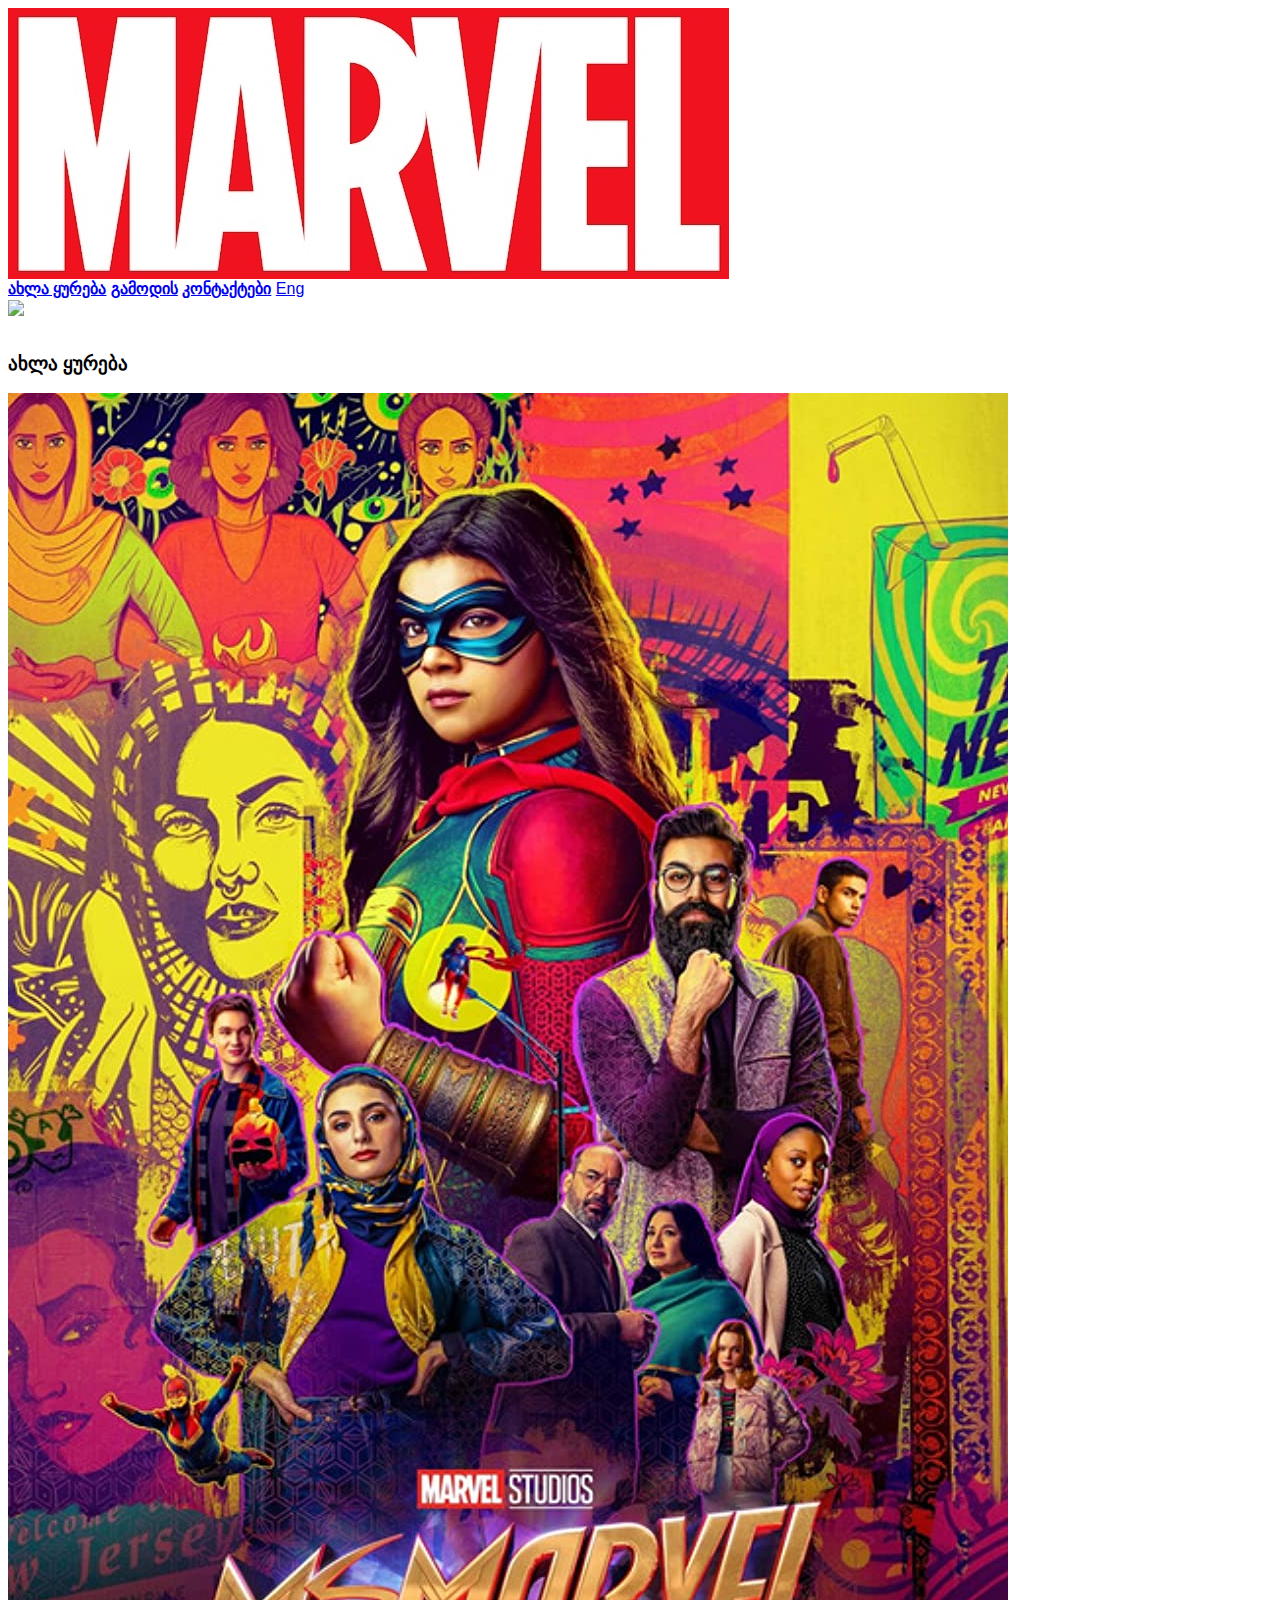
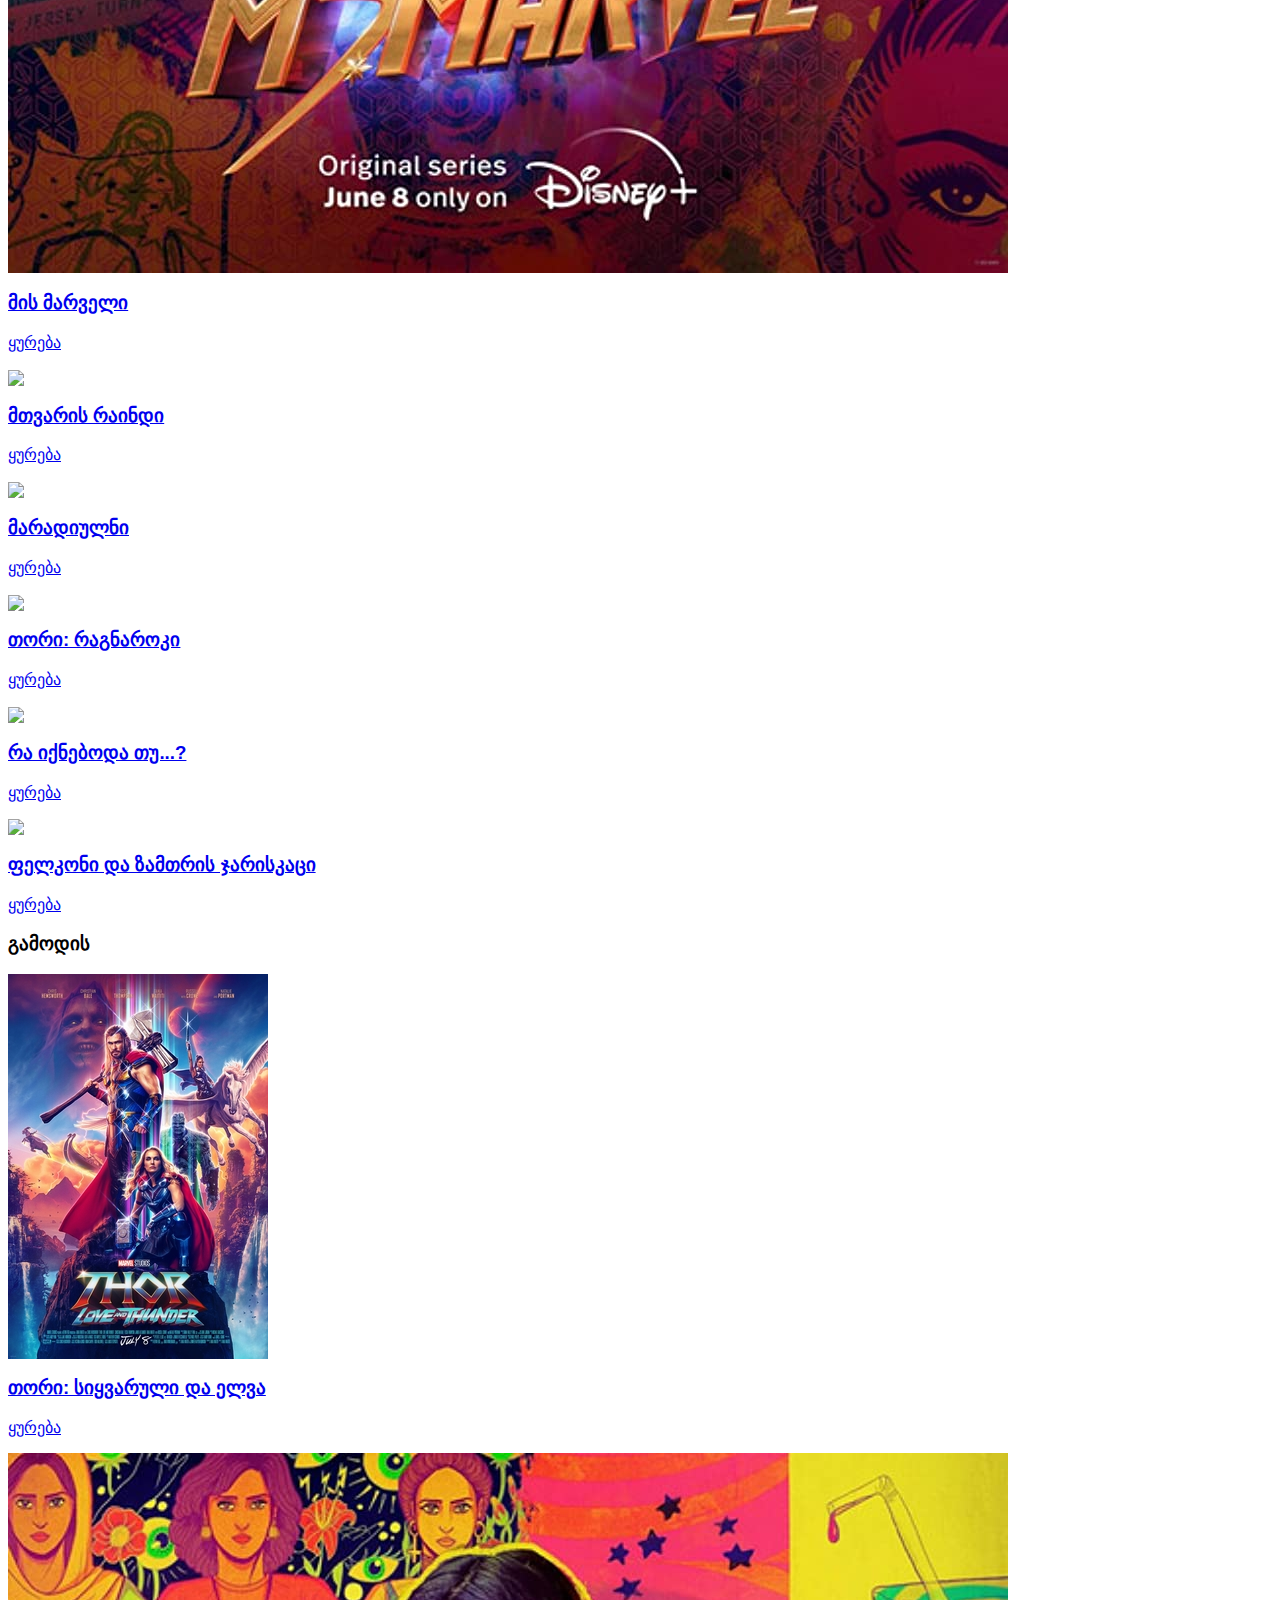
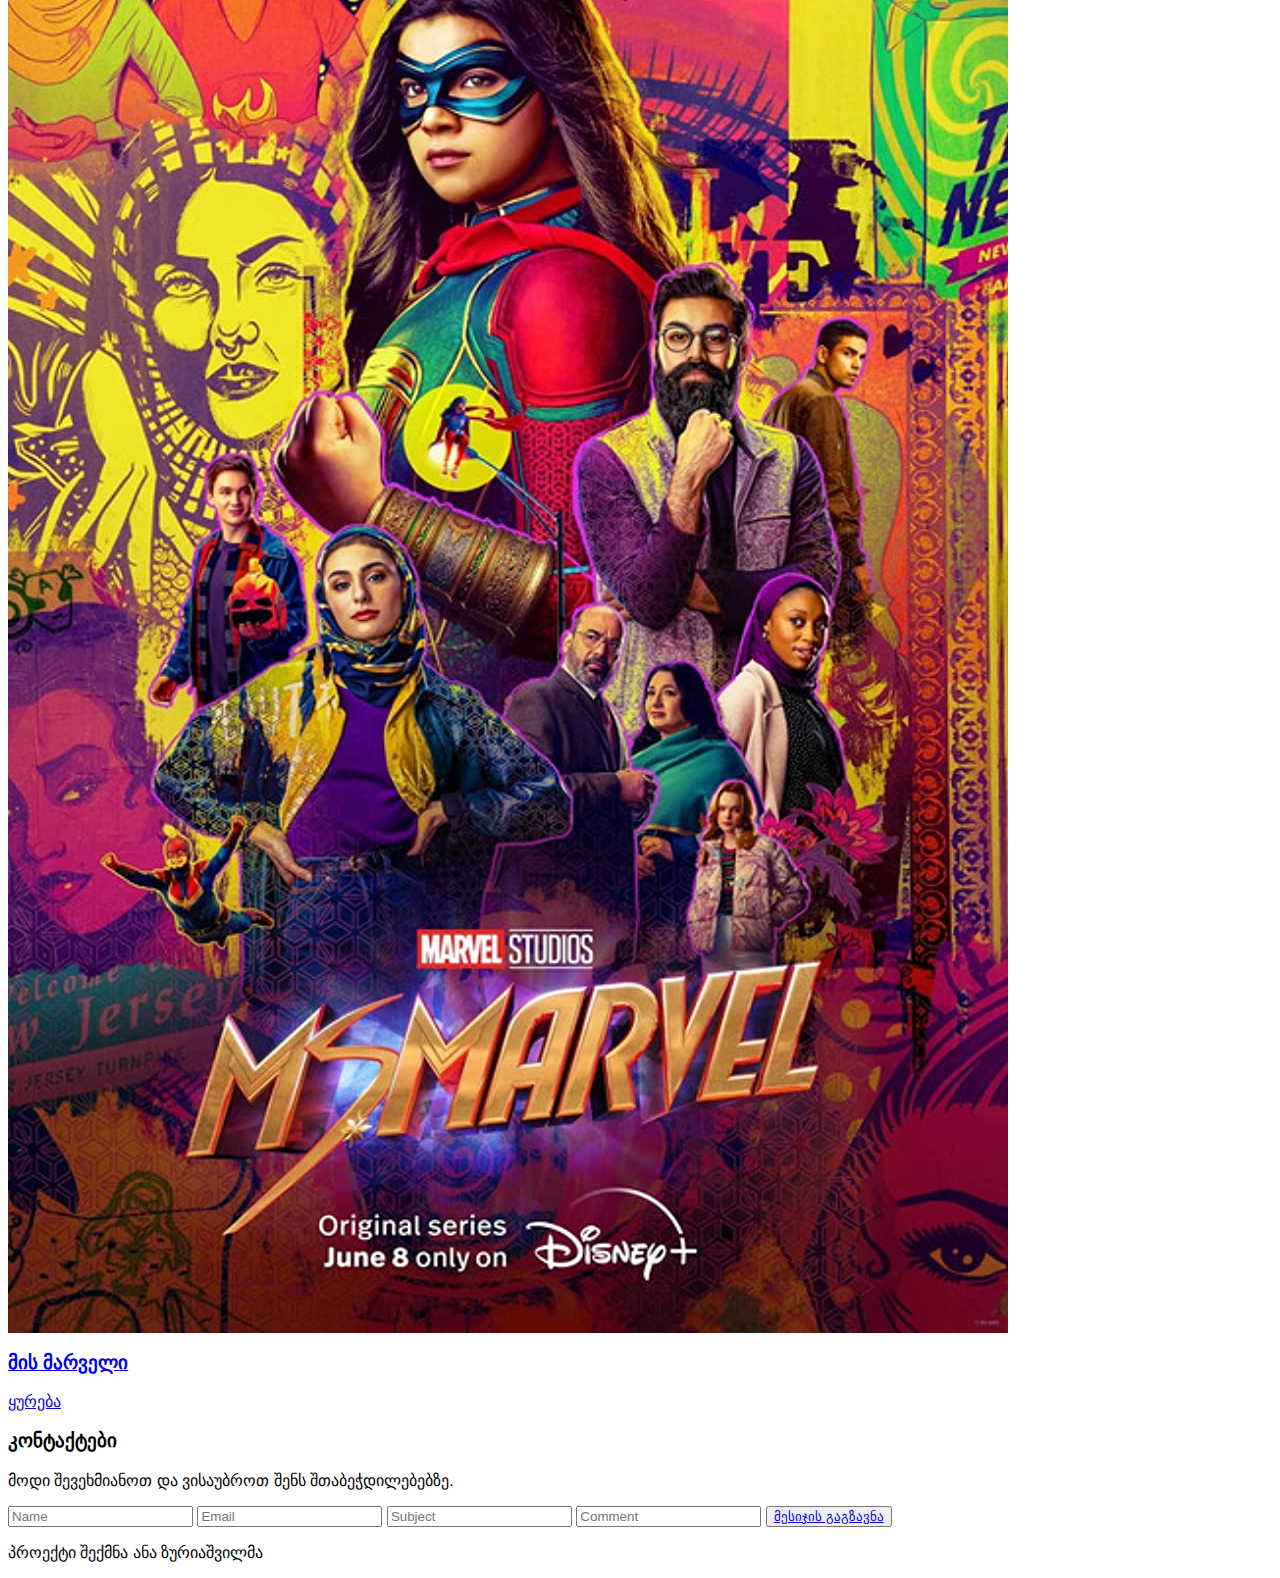
==== commit 0929ccd2: "Update indexgeo.html" ====
--- a/indexgeo.html
+++ b/indexgeo.html
@@ -5,7 +5,7 @@
 <link rel="stylesheet" href="/css/alk-rex-bold.min.css">
 <meta charset="UTF-8">
 <meta name="viewport" content="width=device-width, initial-scale=1">
-<link rel="stylesheet" href="/style/style.css">
+<link rel="stylesheet" href="marvel/style/style.css">
 </head>
 <body>
 
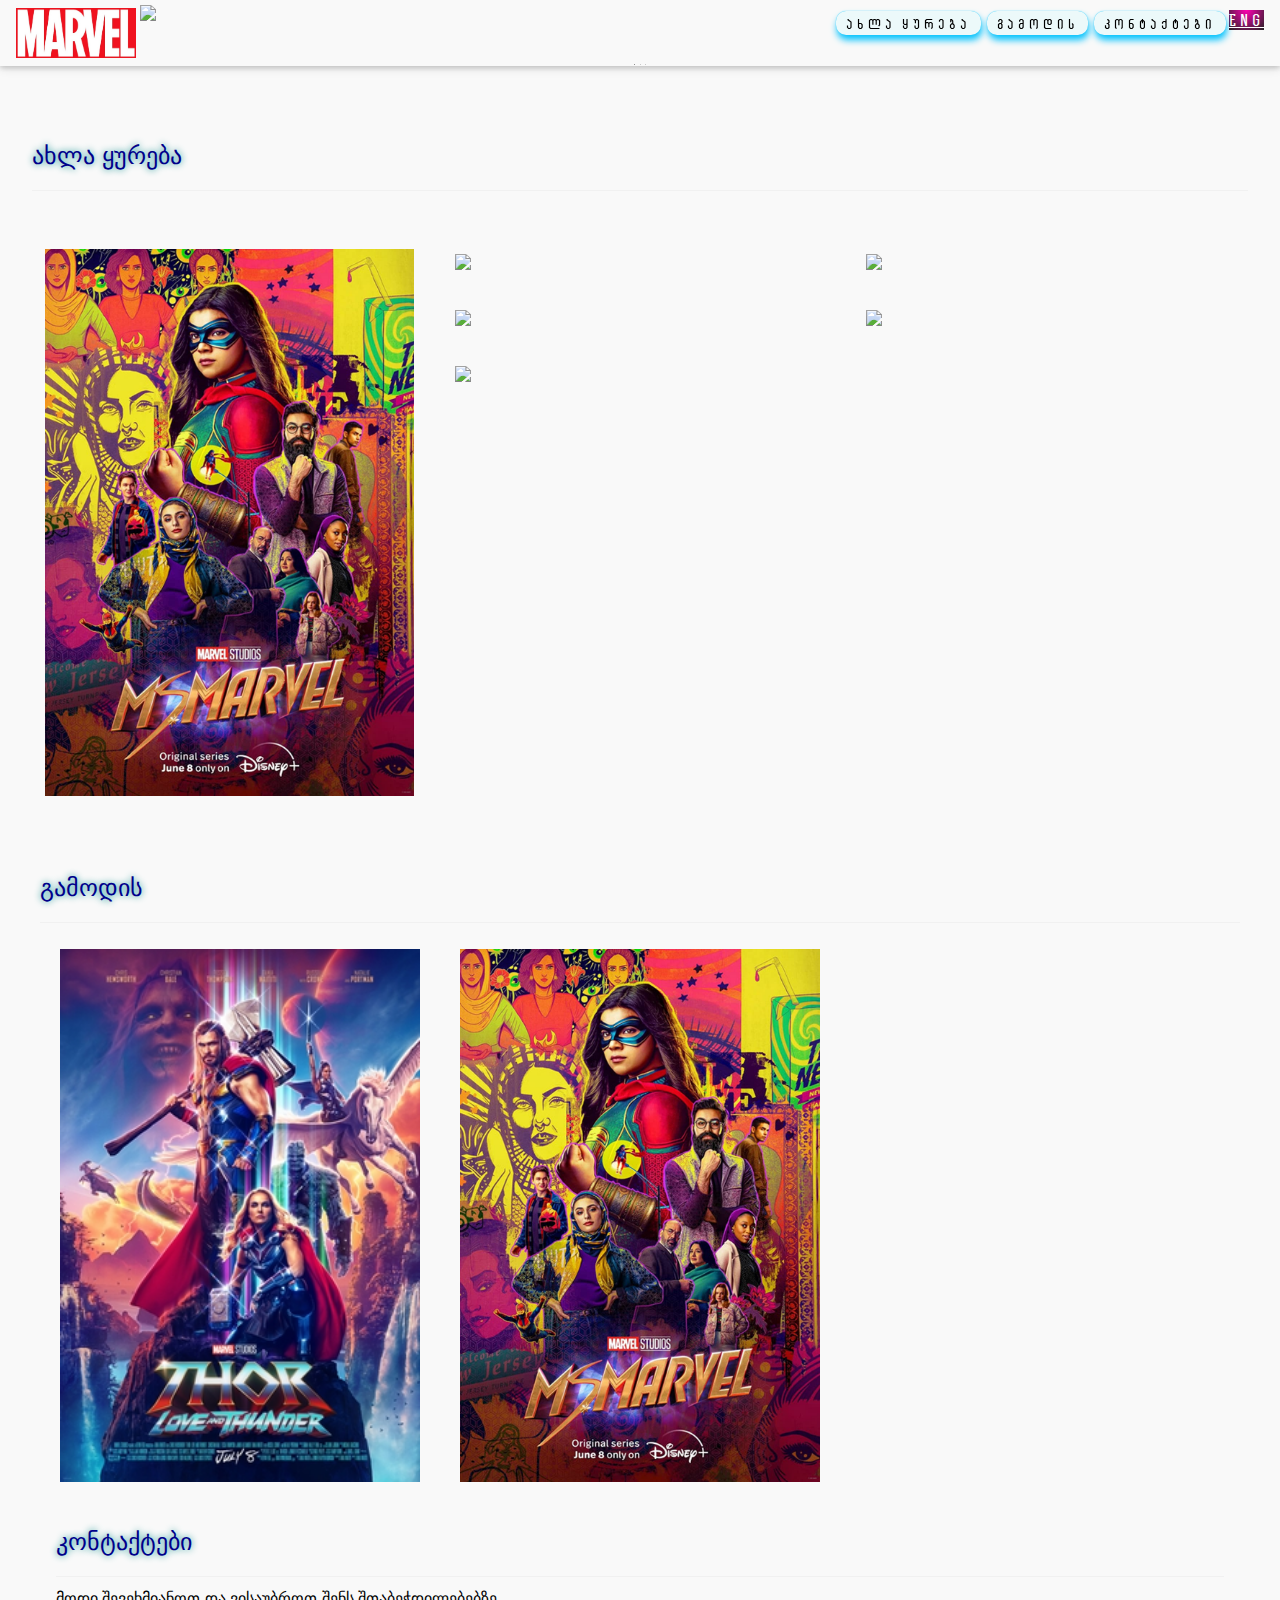
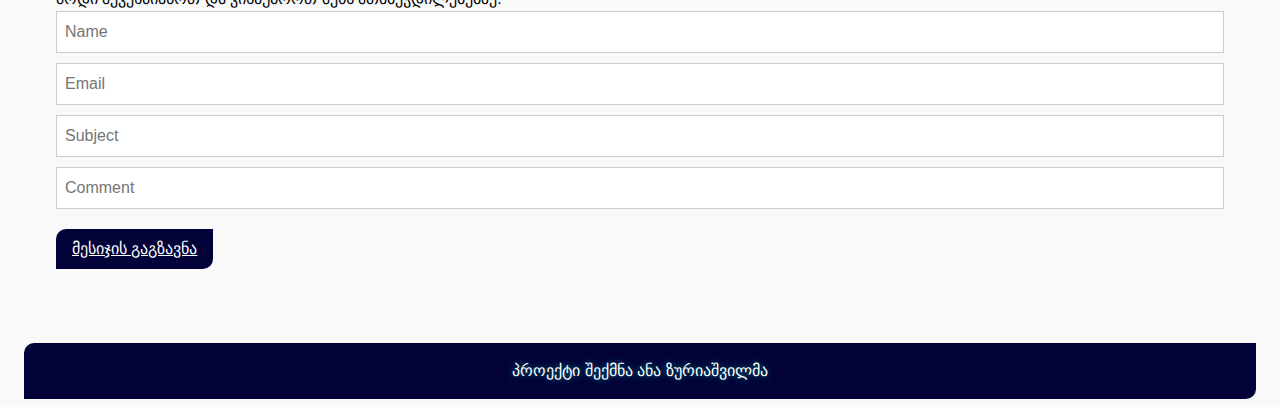
==== commit 0fbd4dfd: "Update indexgeo.html" ====
--- a/indexgeo.html
+++ b/indexgeo.html
@@ -2,10 +2,10 @@
 <html>
 <head>
 <title>marvel</title>
-<link rel="stylesheet" href="/css/alk-rex-bold.min.css">
+<link rel="stylesheet" href="css/alk-rex-bold.min.css">
 <meta charset="UTF-8">
 <meta name="viewport" content="width=device-width, initial-scale=1">
-<link rel="stylesheet" href="marvel/style/style.css">
+<link rel="stylesheet" href="style/style.css">
 </head>
 <body>
 
--- a/style/style.css
+++ b/style/style.css
@@ -0,0 +1,1969 @@
+/* W3.CSS 4.15 December 2020 by Jan Egil and Borge Refsnes */
+html {
+    box-sizing: border-box
+}
+
+*,*:before,*:after {
+    box-sizing: inherit
+}
+
+/* Extract from normalize.css by Nicolas Gallagher and Jonathan Neal git.io/normalize */
+html {
+    -ms-text-size-adjust: 100%;
+    -webkit-text-size-adjust: 100%
+}
+
+body {
+    margin: 0;
+}
+
+article,aside,details,figcaption,figure,footer,header,main,menu,nav,section {
+    display: block
+}
+
+/* Slideshow container */
+.slideshow-container {
+    max-width: 1000px;
+    position: relative;
+    margin: auto;
+  }
+  
+  
+  /* The dots/bullets/indicators */
+  .dot {
+    height: 1px;
+    width: 1px;
+    margin: 0;
+    background-color: #bbb;
+    border-radius: 50%;
+    display: inline-block;
+    transition: background-color 0.6s ease;
+  }
+  
+  .active {
+    background-color: #717171;
+  }
+  
+  /* Fading animation */
+  .fade {
+    animation-name: fade;
+    animation-duration: 1.5s;
+  }
+  
+  @keyframes fade {
+    from {opacity: .4} 
+    to {opacity: 1}
+  }
+  
+  /* On smaller screens, decrease text size */
+  @media only screen and (max-width: 300px) {
+    .text {font-size: 11px}
+  }
+
+summary {
+    display: list-item
+}
+
+audio,canvas,progress,video {
+    display: inline-block
+}
+
+progress {
+    vertical-align: baseline
+}
+
+audio:not([controls]) {
+    display: none;
+    height: 0
+}
+
+[hidden],template {
+    display: none
+}
+
+a {
+    background-color: transparent
+}
+
+a:active,a:hover {
+    outline-width: 0
+}
+
+abbr[title] {
+    border-bottom: none;
+    text-decoration: underline;
+    text-decoration: underline dotted
+}
+
+b,strong {
+    font-weight: 100;
+    font-size: 13px;
+}
+
+dfn {
+    font-style: italic
+}
+
+mark {
+    background: #ff0;
+    color: #000
+}
+
+small {
+    font-size: 80%
+}
+
+sub,sup {
+    font-size: 75%;
+    line-height: 0;
+    position: relative;
+    vertical-align: baseline
+}
+
+sub {
+    bottom: -0.25em
+}
+
+sup {
+    top: -0.5em
+}
+
+figure {
+    margin: 1em 40px
+}
+
+img {
+    border-style: none
+}
+
+.o6:hover {
+    opacity:0.2;
+}
+
+code,kbd,pre,samp {
+    font-family: monospace,monospace;
+    font-size: 1em
+}
+
+hr {
+    box-sizing: content-box;
+    height: 0;
+    overflow: visible
+}
+
+.circle {
+    background-color: white;
+    color: white;
+    position: relative;
+    background-image: radial-gradient(
+        circle at top,
+        #fe01b1,
+        #222);
+}
+
+button,input,select,textarea,optgroup {
+    font: inherit;
+    margin: 0
+}
+
+optgroup {
+    font-weight: bold
+}
+
+button,input {
+    overflow: visible
+}
+
+button,select {
+    text-transform: none
+}
+
+button,[type=button],[type=reset],[type=submit] {
+    -webkit-appearance: button
+}
+
+button::-moz-focus-inner,[type=button]::-moz-focus-inner,[type=reset]::-moz-focus-inner,[type=submit]::-moz-focus-inner {
+    border-style: none;
+    padding: 0
+}
+
+button:-moz-focusring,[type=button]:-moz-focusring,[type=reset]:-moz-focusring,[type=submit]:-moz-focusring {
+    outline: 1px dotted ButtonText
+}
+
+fieldset {
+    border: 1px solid #c0c0c0;
+    margin: 0 2px;
+    padding: .35em .625em .75em
+}
+
+legend {
+    color: inherit;
+    display: table;
+    max-width: 100%;
+    padding: 0;
+    white-space: normal
+}
+
+textarea {
+    overflow: auto
+}
+
+[type=checkbox],[type=radio] {
+    padding: 0
+}
+
+[type=number]::-webkit-inner-spin-button,[type=number]::-webkit-outer-spin-button {
+    height: auto
+}
+
+[type=search] {
+    -webkit-appearance: textfield;
+    outline-offset: -2px
+}
+
+[type=search]::-webkit-search-decoration {
+    -webkit-appearance: none
+}
+
+::-webkit-file-upload-button {
+    -webkit-appearance: button;
+    font: inherit
+}
+
+/* End extract */
+html,body {
+    font-family: Verdana,sans-serif;
+    font-size: 15px;
+    line-height: 1.5
+}
+
+html {
+    overflow-x: hidden
+}
+
+h2 {
+    font-size: 30px
+}
+
+h3 {
+    font-size: 24px
+}
+
+h4 {
+    font-size: 20px
+}
+
+h5 {
+    font-size: 18px
+}
+
+h6 {
+    font-size: 16px
+}
+
+.w3-serif {
+    font-family: serif
+}
+
+.w3-sans-serif {
+    font-family: sans-serif
+}
+
+.w3-cursive {
+    font-family: cursive
+}
+
+.w3-monospace {
+    font-family: monospace
+}
+
+h1,h2,h3,h4,h5,h6 {
+    font-family: "Segoe UI",Arial,sans-serif;
+    font-weight: 400;
+    margin: 10px 0
+}
+
+.w3-wide {
+    letter-spacing: 4px
+}
+
+hr {
+    border: 0;
+    border-top: 1px solid #eee;
+    margin: 20px 0
+}
+
+.w3-image {
+    max-width: 100%;
+    height: auto
+}
+
+img {
+    vertical-align: middle
+}
+
+a {
+    color: inherit
+}
+
+.w3-table,.w3-table-all {
+    border-collapse: collapse;
+    border-spacing: 0;
+    width: 100%;
+    display: table
+}
+
+.w3-table-all {
+    border: 1px solid #ccc
+}
+
+.w3-bordered tr,.w3-table-all tr {
+    border-bottom: 1px solid #ddd
+}
+
+.w3-striped tbody tr:nth-child(even) {
+    background-color: #f1f1f1
+}
+
+.w3-table-all tr:nth-child(odd) {
+    background-color: #fff
+}
+
+.w3-table-all tr:nth-child(even) {
+    background-color: #f1f1f1
+}
+
+.w3-hoverable tbody tr:hover,.w3-ul.w3-hoverable li:hover {
+    background-color: #ccc
+}
+
+.w3-centered tr th,.w3-centered tr td {
+    text-align: center
+}
+
+.w3-table td,.w3-table th,.w3-table-all td,.w3-table-all th {
+    padding: 8px 8px;
+    display: table-cell;
+    text-align: left;
+    vertical-align: top
+}
+
+.w3-table th:first-child,.w3-table td:first-child,.w3-table-all th:first-child,.w3-table-all td:first-child {
+    padding-left: 16px
+}
+
+.w3-btn,.w3-button {
+    border: none;
+    display: inline-block;
+    padding: 8px 16px;
+    vertical-align: middle;
+    overflow: hidden;
+    text-decoration: none;
+    color: inherit;
+    background-color: inherit;
+    text-align: center;
+    cursor: pointer;
+    white-space: nowrap
+}
+
+.w3-btn:hover {
+    box-shadow: 0 8px 16px 0 rgba(0,0,0,0.2),0 6px 20px 0 rgba(0,0,0,0.19)
+}
+
+.w3-btn,.w3-button {
+    -webkit-touch-callout: none;
+    -webkit-user-select: none;
+    -khtml-user-select: none;
+    -moz-user-select: none;
+    -ms-user-select: none;
+    user-select: none
+}
+
+.w3-disabled,.w3-btn:disabled,.w3-button:disabled {
+    cursor: not-allowed;
+    opacity: 0.3
+}
+
+.w3-disabled *,:disabled * {
+    pointer-events: none
+}
+
+.w3-btn.w3-disabled:hover,.w3-btn:disabled:hover {
+    box-shadow: none
+}
+
+.w3-badge,.w3-tag {
+    background-color: #000;
+    color: #fff;
+    display: inline-block;
+    padding-left: 8px;
+    padding-right: 8px;
+    text-align: center
+}
+
+.ma {
+    width: 120px;
+    height: 50px;
+    left: 0px;
+    top: 0px;
+}
+
+.w3-badge {
+    border-radius: 50%
+}
+
+.w3-ul {
+    list-style-type: none;
+    padding: 0;
+    margin: 0
+}
+
+.w3-ul li {
+    padding: 8px 16px;
+    border-bottom: 1px solid #ddd
+}
+
+.w3-ul li:last-child {
+    border-bottom: none
+}
+
+.w3-tooltip,.w3-display-container {
+    position: relative
+}
+
+.w3-tooltip .w3-text {
+    display: none
+}
+
+.w3-tooltip:hover .w3-text {
+    display: inline-block
+}
+
+.w3-ripple:active {
+    opacity: 0.5
+}
+
+.w3-ripple {
+    transition: opacity 0s
+}
+
+.w3-input {
+    padding: 8px;
+    display: block;
+    border: none;
+    border-bottom: 1px solid #ccc;
+    width: 100%
+}
+
+.w3-select {
+    padding: 9px 0;
+    width: 100%;
+    border: none;
+    border-bottom: 1px solid #ccc
+}
+
+.w3-dropdown-click,.w3-dropdown-hover {
+    position: relative;
+    display: inline-block;
+    cursor: pointer
+}
+
+.w3-dropdown-hover:hover .w3-dropdown-content {
+    display: block
+}
+
+.w3-dropdown-hover:first-child,.w3-dropdown-click:hover {
+    background-color: #ccc;
+    color: #000
+}
+
+.w3-dropdown-hover:hover > .w3-button:first-child,.w3-dropdown-click:hover > .w3-button:first-child {
+    background-color: #ccc;
+    color: #000
+}
+
+.w3-dropdown-content {
+    cursor: auto;
+    color: #000;
+    background-color: #fff;
+    display: none;
+    position: absolute;
+    min-width: 160px;
+    margin: 0;
+    padding: 0;
+    z-index: 1
+}
+
+.w3-check,.w3-radio {
+    width: 24px;
+    height: 24px;
+    position: relative;
+    top: 6px
+}
+
+.w3-sidebar {
+    height: 100%;
+    width: 200px;
+    background-color: #fff;
+    position: fixed!important;
+    z-index: 1;
+    overflow: auto
+}
+
+.w3-bar-block .w3-dropdown-hover,.w3-bar-block .w3-dropdown-click {
+    width: 100%
+}
+
+.w3-bar-block .w3-dropdown-hover .w3-dropdown-content,.w3-bar-block .w3-dropdown-click .w3-dropdown-content {
+    min-width: 100%
+}
+
+.w3-bar-block .w3-dropdown-hover .w3-button,.w3-bar-block .w3-dropdown-click .w3-button {
+    width: 100%;
+    text-align: left;
+    padding: 8px 16px
+}
+
+.w3-main,#main {
+    transition: margin-left .4s
+}
+
+.w3-modal {
+    z-index: 3;
+    display: none;
+    padding-top: 100px;
+    position: fixed;
+    left: 0;
+    top: 0;
+    width: 100%;
+    height: 100%;
+    overflow: auto;
+    background-color: rgb(0,0,0);
+    background-color: rgba(0,0,0,0.4)
+}
+
+.w3-modal-content {
+    margin: auto;
+    background-color: #fff;
+    position: relative;
+    padding: 0;
+    outline: 0;
+    width: 600px
+}
+
+.w3-bar {
+    width: 100%;
+    overflow: hidden;
+    font-family:"ALK Rex Bold", sans-serif;
+}
+
+.w3-center .w3-bar {
+    display: inline-block;
+    width: auto
+}
+
+.w3-bar .w3-bar-item {
+    padding: 0px 10px;
+    float: left;
+    width: auto;
+    height: auto;
+    border: none;
+    margin: 3px;
+    display: block;
+    outline: 0
+}
+
+.w3-bar .w3-dropdown-hover,.w3-bar .w3-dropdown-click {
+    position: static;
+    float: left
+}
+
+.w3-bar .w3-button {
+    white-space: normal;
+}
+
+.light {
+    position: relative;
+    border-radius: 10px;
+    width: 400px;
+    height: 21px;
+    padding: 1px;
+    background: #ecf9fa;
+    box-shadow: 1px 5px 7px 0px #00c2fd,
+                0 0 0px #00c2fd,
+                0 0 1px #00c2fd,
+                0 0 0px #00c2fd;
+}
+
+.w3-bar-block .w3-bar-item {
+    width: 100%;
+    display: block;
+    padding: 8px 16px;
+    text-align: left;
+    border: none;
+    white-space: normal;
+    float: none;
+    outline: 0;
+}
+
+.w3-bar-block.w3-center .w3-bar-item {
+    text-align: center
+}
+
+.w3-block {
+    display: block;
+    width: 100%;
+}
+
+.w3-responsive {
+    display: block;
+    overflow-x: auto
+}
+
+.w3-container:after,.w3-container:before,.w3-panel:after,.w3-panel:before,.w3-row:after,.w3-row:before,.w3-row-padding:after,.w3-row-padding:before, .w3-cell-row:before,.w3-cell-row:after,.w3-clear:after,.w3-clear:before,.w3-bar:before,.w3-bar:after {
+    content: "";
+    display: table;
+    clear: both
+}
+
+.w3-col,.w3-half,.w3-third,.w3-twothird,.w3-threequarter,.w3-quarter {
+    float: left;
+    width: 100%
+}
+
+.w3-col.s1 {
+    width: 8.33333%
+}
+
+.w3-col.s2 {
+    width: 16.66666%
+}
+
+.w3-col.s3 {
+    width: 24.99999%
+}
+
+.w3-col.s4 {
+    width: 33.33333%
+}
+
+.w3-col.s5 {
+    width: 41.66666%
+}
+
+.w3-col.s6 {
+    width: 49.99999%
+}
+
+.w3-col.s7 {
+    width: 58.33333%
+}
+
+.w3-col.s8 {
+    width: 66.66666%
+}
+
+.w3-col.s9 {
+    width: 74.99999%
+}
+
+.w3-col.s10 {
+    width: 83.33333%
+}
+
+.w3-col.s11 {
+    width: 91.66666%
+}
+
+.w3-col.s12 {
+    width: 99.99999%
+}
+
+@media (min-width: 601px) {
+    .w3-col.m1 {
+        width:8.33333%
+    }
+
+    .w3-col.m2 {
+        width: 16.66666%
+    }
+
+    .w3-col.m3,.w3-quarter {
+        width: 24.99999%
+    }
+
+    .w3-col.m4,.w3-third {
+        width: 33.33333%
+    }
+
+    .w3-col.m5 {
+        width: 41.66666%
+    }
+
+    .w3-col.m6,.w3-half {
+        width: 49.99999%
+    }
+
+    .w3-col.m7 {
+        width: 58.33333%
+    }
+
+    .w3-col.m8,.w3-twothird {
+        width: 66.66666%
+    }
+
+    .w3-col.m9,.w3-threequarter {
+        width: 74.99999%
+    }
+
+    .w3-col.m10 {
+        width: 83.33333%
+    }
+
+    .w3-col.m11 {
+        width: 91.66666%
+    }
+
+    .w3-col.m12 {
+        width: 99.99999%
+    }
+}
+
+@media (min-width: 993px) {
+    .w3-col.l1 {
+        width:8.33333%
+    }
+
+    .w3-col.l2 {
+        width: 16.66666%
+    }
+
+    .w3-col.l3 {
+        width: 24.99999%
+    }
+
+    .w3-col.l4 {
+        width: 33.33333%
+    }
+
+    .w3-col.l5 {
+        width: 41.66666%
+    }
+
+    .w3-col.l6 {
+        width: 49.99999%
+    }
+
+    .w3-col.l7 {
+        width: 58.33333%
+    }
+
+    .w3-col.l8 {
+        width: 66.66666%
+    }
+
+    .w3-col.l9 {
+        width: 74.99999%
+    }
+
+    .w3-col.l10 {
+        width: 83.33333%
+    }
+
+    .w3-col.l11 {
+        width: 91.66666%
+    }
+
+    .w3-col.l12 {
+        width: 99.99999%
+    }
+}
+
+.w3-rest {
+    overflow: hidden
+}
+
+.w3-stretch {
+    margin-left: -16px;
+    margin-right: -16px
+}
+
+.w3-content,.w3-auto {
+    margin-left: auto;
+    margin-right: auto
+}
+
+.w3-content {
+    max-width: 980px
+}
+
+.w3-auto {
+    max-width: 1140px
+}
+
+.w3-cell-row {
+    display: table;
+    width: 100%
+}
+
+.w3-cell {
+    display: table-cell
+}
+
+.w3-cell-top {
+    vertical-align: top
+}
+
+.w3-cell-middle {
+    vertical-align: middle
+}
+
+.w3-cell-bottom {
+    vertical-align: bottom
+}
+
+.w3-hide {
+    display: none!important
+}
+
+.w3-show-block,.w3-show {
+    display: block!important
+}
+
+.w3-show-inline-block {
+    display: inline-block!important
+}
+
+@media (max-width: 1205px) {
+    .w3-auto {
+        max-width:95%
+    }
+}
+
+@media (max-width: 600px) {
+    .w3-modal-content {
+        margin:0 10px;
+        width: auto!important
+    }
+
+    .w3-modal {
+        padding-top: 30px
+    }
+
+    .w3-dropdown-hover.w3-mobile .w3-dropdown-content,.w3-dropdown-click.w3-mobile .w3-dropdown-content {
+        position: relative
+    }
+
+    .w3-hide-small {
+        display: none!important
+    }
+
+    .w3-mobile {
+        display: block;
+        width: 100%!important
+    }
+
+    .w3-bar-item.w3-mobile,.w3-dropdown-hover.w3-mobile,.w3-dropdown-click.w3-mobile {
+        text-align: center
+    }
+
+    .w3-dropdown-hover.w3-mobile,.w3-dropdown-hover.w3-mobile .w3-btn,.w3-dropdown-hover.w3-mobile .w3-button,.w3-dropdown-click.w3-mobile,.w3-dropdown-click.w3-mobile .w3-btn,.w3-dropdown-click.w3-mobile .w3-button {
+        width: 100%
+    }
+}
+
+@media (max-width: 768px) {
+    .w3-modal-content {
+        width:500px
+    }
+
+    .w3-modal {
+        padding-top: 50px
+    }
+}
+
+@media (min-width: 993px) {
+    .w3-modal-content {
+        width:900px
+    }
+
+    .w3-hide-large {
+        display: none!important
+    }
+
+    .w3-sidebar.w3-collapse {
+        display: block!important
+    }
+}
+
+@media (max-width: 992px) and (min-width:601px) {
+    .w3-hide-medium {
+        display:none!important
+    }
+}
+
+@media (max-width: 992px) {
+    .w3-sidebar.w3-collapse {
+        display:none
+    }
+
+    .w3-main {
+        margin-left: 0!important;
+        margin-right: 0!important
+    }
+
+    .w3-auto {
+        max-width: 100%
+    }
+}
+
+.w3-top,.w3-bottom {
+    position: fixed;
+    width: 100%;
+    z-index: 1
+}
+
+.w3-top {
+    top: 0
+}
+
+.w3-bottom {
+    bottom: 0
+}
+
+.w3-overlay {
+    position: fixed;
+    display: none;
+    width: 100%;
+    height: 100%;
+    top: 0;
+    left: 0;
+    right: 0;
+    bottom: 0;
+    background-color: rgba(0,0,0,0.5);
+    z-index: 2
+}
+
+.w3-display-topleft {
+    position: absolute;
+    left: 0;
+    top: 0
+}
+
+.w3-display-topright {
+    position: absolute;
+    right: 0;
+    top: 0
+}
+
+.w3-display-bottomleft {
+    position: absolute;
+    left: 0;
+    bottom: 0
+}
+
+.w3-display-bottomright {
+    position: absolute;
+    right: 0;
+    bottom: 0
+}
+
+.w3-display-middle {
+    position: absolute;
+    top: 50%;
+    left: 50%;
+    transform: translate(-50%,-50%);
+    -ms-transform: translate(-50%,-50%)
+}
+
+.w3-display-left {
+    position: absolute;
+    top: 50%;
+    left: 0%;
+    transform: translate(0%,-50%);
+    -ms-transform: translate(-0%,-50%)
+}
+
+.w3-display-right {
+    position: absolute;
+    top: 50%;
+    right: 0%;
+    transform: translate(0%,-50%);
+    -ms-transform: translate(0%,-50%)
+}
+
+.w3-display-topmiddle {
+    position: absolute;
+    left: 50%;
+    top: 0;
+    transform: translate(-50%,0%);
+    -ms-transform: translate(-50%,0%)
+}
+
+.w3-display-bottommiddle {
+    position: absolute;
+    left: 50%;
+    bottom: 0;
+    transform: translate(-50%,0%);
+    -ms-transform: translate(-50%,0%)
+}
+
+.w3-display-container:hover .w3-display-hover {
+    display: block
+}
+
+.w3-display-container:hover span.w3-display-hover {
+    display: inline-block
+}
+
+.w3-display-hover {
+    display: none
+}
+
+.w3-display-position {
+    position: absolute
+}
+
+.w3-circle {
+    border-radius: 50%
+}
+
+.w3-round-small {
+    border-radius: 2px
+}
+
+.w3-round,.w3-round-medium {
+    border-radius: 4px
+}
+
+.w3-round-large {
+    border-radius: 8px
+}
+
+.w3-round-xlarge {
+    border-radius: 16px
+}
+
+.w3-round-xxlarge {
+    border-radius: 32px
+}
+
+.w3-row-padding,.w3-row-padding>.w3-half,.w3-row-padding>.w3-third,.w3-row-padding>.w3-twothird,.w3-row-padding>.w3-threequarter,.w3-row-padding>.w3-quarter,.w3-row-padding>.w3-col {
+    padding: 0 8px
+}
+
+.w3-container,.w3-panel {
+    padding: 0.01em 16px
+}
+
+.w3-panel {
+    margin-top: 16px;
+    margin-bottom: 16px
+}
+
+.w3-code,.w3-codespan {
+    font-family: Consolas,"courier new";
+    font-size: 16px
+}
+
+.w3-code {
+    width: auto;
+    background-color: #fff;
+    padding: 8px 12px;
+    border-left: 4px solid #4CAF50;
+    word-wrap: break-word
+}
+
+.w3-codespan {
+    color: crimson;
+    background-color: #f1f1f1;
+    padding-left: 4px;
+    padding-right: 4px;
+    font-size: 110%
+}
+
+.w3-card,.w3-card-2 {
+    box-shadow: 0 2px 5px 0 rgba(0,0,0,0.16),0 2px 10px 0 rgba(0,0,0,0.12)
+}
+
+.w3-card-4,.w3-hover-shadow:hover {
+    box-shadow: 0 4px 10px 0 rgba(0,0,0,0.2),0 4px 20px 0 rgba(0,0,0,0.19)
+}
+
+.w3-spin {
+    animation: w3-spin 2s infinite linear
+}
+
+@keyframes w3-spin {
+    0% {
+        transform: rotate(0deg)
+    }
+
+    100% {
+        transform: rotate(359deg)
+    }
+}
+
+.w3-animate-fading {
+    animation: fading 10s infinite
+}
+
+@keyframes fading {
+    0% {
+        opacity: 0
+    }
+
+    50% {
+        opacity: 1
+    }
+
+    100% {
+        opacity: 0
+    }
+}
+
+.w3-animate-opacity {
+    animation: opac 0.8s
+}
+
+@keyframes opac {
+    from {
+        opacity: 0
+    }
+
+    to {
+        opacity: 1
+    }
+}
+
+.w3-animate-top {
+    position: relative;
+    animation: animatetop 0.4s
+}
+
+@keyframes animatetop {
+    from {
+        top: -300px;
+        opacity: 0
+    }
+
+    to {
+        top: 0;
+        opacity: 1
+    }
+}
+
+.w3-animate-left {
+    position: relative;
+    animation: animateleft 0.4s
+}
+
+@keyframes animateleft {
+    from {
+        left: -300px;
+        opacity: 0
+    }
+
+    to {
+        left: 0;
+        opacity: 1
+    }
+}
+
+.w3-animate-right {
+    position: relative;
+    animation: animateright 0.4s
+}
+
+@keyframes animateright {
+    from {
+        right: -300px;
+        opacity: 0
+    }
+
+    to {
+        right: 0;
+        opacity: 1
+    }
+}
+
+.w3-animate-bottom {
+    position: relative;
+    animation: animatebottom 0.4s
+}
+
+@keyframes animatebottom {
+    from {
+        bottom: -300px;
+        opacity: 0
+    }
+
+    to {
+        bottom: 0;
+        opacity: 1
+    }
+}
+
+.w3-animate-zoom {
+    animation: animatezoom 0.6s
+}
+
+@keyframes animatezoom {
+    from {
+        transform: scale(0)
+    }
+
+    to {
+        transform: scale(1)
+    }
+}
+
+.w3-animate-input {
+    transition: width 0.4s ease-in-out
+}
+
+.w3-animate-input:focus {
+    width: 100%!important
+}
+
+.w3-opacity,.w3-hover-opacity:hover {
+    opacity: 0.60
+}
+
+.w3-opacity-off,.w3-hover-opacity-off:hover {
+    opacity: 1
+}
+
+.w3-opacity-max {
+    opacity: 0.25
+}
+
+.w3-opacity-min {
+    opacity: 0.75
+}
+
+.w3-greyscale-max,.w3-grayscale-max,.w3-hover-greyscale:hover,.w3-hover-grayscale:hover {
+    filter: grayscale(100%)
+}
+
+.w3-greyscale,.w3-grayscale {
+    filter: grayscale(75%)
+}
+
+.w3-greyscale-min,.w3-grayscale-min {
+    filter: grayscale(50%)
+}
+
+.w3-sepia {
+    filter: sepia(75%)
+}
+
+.w3-sepia-max,.w3-hover-sepia:hover {
+    filter: sepia(100%)
+}
+
+.w3-sepia-min {
+    filter: sepia(50%)
+}
+
+.w3-tiny {
+    font-size: 10px!important
+}
+
+.w3-small {
+    font-size: 12px!important
+}
+
+.w3-medium {
+    font-size: 15px!important
+}
+
+.w3-large {
+    font-size: 18px!important
+}
+
+.w3-xlarge {
+    font-size: 24px!important
+}
+
+.w3-xxlarge {
+    font-size: 36px!important
+}
+
+.w3-xxxlarge {
+    font-size: 48px!important
+}
+
+.w3-jumbo {
+    font-size: 64px!important
+}
+
+.w3-left-align {
+    text-align: left!important
+}
+
+.w3-right-align {
+    text-align: right!important
+}
+
+.w3-justify {
+    text-align: justify!important
+}
+
+.w3-center {
+    text-align: center!important
+}
+
+.w3-border-0 {
+    border: 0!important
+}
+
+.w3-border {
+    border: 1px solid #ccc!important
+}
+
+.w3-border-top {
+    border-top: 1px solid #ccc!important
+}
+
+.w3-border-bottom {
+    border-bottom: 1px solid #ccc!important
+}
+
+.w3-border-left {
+    border-left: 1px solid #ccc!important
+}
+
+.w3-border-right {
+    border-right: 1px solid #ccc!important
+}
+
+.w3-topbar {
+    border-top: 6px solid #ccc!important
+}
+
+.w3-bottombar {
+    border-bottom: 6px solid #ccc!important
+}
+
+.w3-leftbar {
+    border-left: 6px solid #ccc!important
+}
+
+.w3-rightbar {
+    border-right: 6px solid #ccc!important
+}
+
+.w3-section,.w3-code {
+    margin-top: 10px!important;
+    margin-bottom: 10px!important
+}
+
+.w3-margin {
+    margin: 16px!important
+}
+
+.w3-margin-top {
+    margin-top: 16px!important
+}
+
+.w3-margin-bottom {
+    margin-bottom: 16px!important
+}
+
+.w3-margin-left {
+    margin-left: 16px!important
+}
+
+.w3-margin-right {
+    margin-right: 16px!important
+}
+
+.w3-padding-small {
+    padding: 4px 8px!important
+}
+
+.w3-padding {
+    padding: 8px 16px!important
+}
+
+.w3-padding-large {
+    padding: 12px 24px!important
+}
+
+.w3-padding-16 {
+    padding-top: 16px!important;
+    padding-bottom: 16px!important;
+    color: darkblue;
+    text-shadow: 0 0 7px darkcyan;
+}
+
+.w3-padding-24 {
+    padding-top: 24px!important;
+    padding-bottom: 24px!important
+}
+
+.w3-padding-32 {
+    padding-top: 32px!important;
+    padding-bottom: 32px!important
+}
+
+.w3-padding-48 {
+    padding-top: 48px!important;
+    padding-bottom: 48px!important
+}
+
+.w3-padding-64 {
+    padding-top: 64px!important;
+    padding-bottom: 64px!important
+}
+
+.w3-padding-top-64 {
+    padding-top: 64px!important
+}
+
+.w3-padding-top-48 {
+    padding-top: 48px!important
+}
+
+.w3-padding-top-32 {
+    padding-top: 32px!important
+}
+
+.w3-padding-top-24 {
+    padding-top: 24px!important
+}
+
+.w3-left {
+    float: left!important
+}
+
+.w3-right {
+    float: right!important
+}
+
+.w3-button:hover {
+    color: #000!important;
+    background-color: #fff!important
+}
+
+.w3-transparent,.w3-hover-none:hover {
+    background-color: transparent!important
+}
+
+.w3-hover-none:hover {
+    box-shadow: none!important
+}
+
+/* Colors */
+.w3-amber,.w3-hover-amber:hover {
+    color: #000!important;
+    background-color: #ffc107!important
+}
+
+.w3-aqua,.w3-hover-aqua:hover {
+    color: #000!important;
+    background-color: #00ffff!important
+}
+
+.w3-blue,.w3-hover-blue:hover {
+    color: #fff!important;
+    background-color: #2196F3!important
+}
+
+.w3-light-blue,.w3-hover-light-blue:hover {
+    color: #000!important;
+    background-color: #87CEEB!important
+}
+
+.w3-brown,.w3-hover-brown:hover {
+    color: #fff!important;
+    background-color: #795548!important
+}
+
+.w3-cyan,.w3-hover-cyan:hover {
+    color: #000!important;
+    background-color: #00bcd4!important
+}
+
+.w3-blue-grey,.w3-hover-blue-grey:hover,.w3-blue-gray,.w3-hover-blue-gray:hover {
+    color: #fff!important;
+    background-color: #607d8b!important
+}
+
+.w3-green,.w3-hover-green:hover {
+    color: #fff!important;
+    background-color: #4CAF50!important
+}
+
+.w3-light-green,.w3-hover-light-green:hover {
+    color: #000!important;
+    background-color: #8bc34a!important
+}
+
+.w3-indigo,.w3-hover-indigo:hover {
+    color: #fff!important;
+    background-color: #3f51b5!important
+}
+
+.w3-khaki,.w3-hover-khaki:hover {
+    color: #000!important;
+    background-color: #f0e68c!important
+}
+
+.w3-lime,.w3-hover-lime:hover {
+    color: #000!important;
+    background-color: #cddc39!important
+}
+
+.w3-orange,.w3-hover-orange:hover {
+    color: #000!important;
+    background-color: #ff9800!important
+}
+
+.w3-deep-orange,.w3-hover-deep-orange:hover {
+    color: #fff!important;
+    background-color: #ff5722!important
+}
+
+.w3-pink,.w3-hover-pink:hover {
+    color: #fff!important;
+    background-color: #e91e63!important
+}
+
+.w3-purple,.w3-hover-purple:hover {
+    color: #fff!important;
+    background-color: #9c27b0!important
+}
+
+.w3-deep-purple,.w3-hover-deep-purple:hover {
+    color: #fff!important;
+    background-color: #673ab7!important
+}
+
+.w3-red,.w3-hover-red:hover {
+    color: #fff!important;
+    background-color: #f44336!important
+}
+
+.w3-sand,.w3-hover-sand:hover {
+    color: #000!important;
+    background-color: #fdf5e6!important
+}
+
+.w3-teal,.w3-hover-teal:hover {
+    color: #fff!important;
+    background-color: #009688!important
+}
+
+.w3-yellow,.w3-hover-yellow:hover {
+    color: #000!important;
+    background-color: #ffeb3b!important
+}
+
+.w3-white,.w3-hover-white:hover {
+    color: #000!important;
+    /*background-color: darkblue!important*/
+}
+
+.w3-black,.w3-hover-black:hover {
+    color: #fff!important;
+    background-color: #020238;
+    border-top-left-radius: 10px;
+    border-bottom-right-radius: 10px;
+}
+
+.w3-grey,.w3-hover-grey:hover,.w3-gray,.w3-hover-gray:hover {
+    color: #000!important;
+    background-color: #9e9e9e!important
+}
+
+.w3-light-grey,.w3-hover-light-grey:hover,.w3-light-gray,.w3-hover-light-gray:hover {
+    color: #000!important;
+    background-color: #f1f1f1!important
+}
+
+.w3-dark-grey,.w3-hover-dark-grey:hover,.w3-dark-gray,.w3-hover-dark-gray:hover {
+    color: #fff!important;
+    background-color: #616161!important
+}
+
+.w3-pale-red,.w3-hover-pale-red:hover {
+    color: #000!important;
+    background-color: #ffdddd!important
+}
+
+.w3-pale-green,.w3-hover-pale-green:hover {
+    color: #000!important;
+    background-color: #ddffdd!important
+}
+
+.w3-pale-yellow,.w3-hover-pale-yellow:hover {
+    color: #000!important;
+    background-color: #ffffcc!important
+}
+
+.w3-pale-blue,.w3-hover-pale-blue:hover {
+    color: #000!important;
+    background-color: #ddffff!important
+}
+
+.w3-text-amber,.w3-hover-text-amber:hover {
+    color: #ffc107!important
+}
+
+.w3-text-aqua,.w3-hover-text-aqua:hover {
+    color: #00ffff!important
+}
+
+.w3-text-blue,.w3-hover-text-blue:hover {
+    color: #2196F3!important
+}
+
+.w3-text-light-blue,.w3-hover-text-light-blue:hover {
+    color: #87CEEB!important
+}
+
+.w3-text-brown,.w3-hover-text-brown:hover {
+    color: #795548!important
+}
+
+.w3-text-cyan,.w3-hover-text-cyan:hover {
+    color: #00bcd4!important
+}
+
+.w3-text-blue-grey,.w3-hover-text-blue-grey:hover,.w3-text-blue-gray,.w3-hover-text-blue-gray:hover {
+    color: #607d8b!important
+}
+
+.w3-text-green,.w3-hover-text-green:hover {
+    color: #4CAF50!important
+}
+
+.w3-text-light-green,.w3-hover-text-light-green:hover {
+    color: #8bc34a!important
+}
+
+.w3-text-indigo,.w3-hover-text-indigo:hover {
+    color: #3f51b5!important
+}
+
+.w3-text-khaki,.w3-hover-text-khaki:hover {
+    color: #b4aa50!important
+}
+
+.w3-text-lime,.w3-hover-text-lime:hover {
+    color: #cddc39!important
+}
+
+.w3-text-orange,.w3-hover-text-orange:hover {
+    color: #ff9800!important
+}
+
+.w3-text-deep-orange,.w3-hover-text-deep-orange:hover {
+    color: #ff5722!important
+}
+
+.w3-text-pink,.w3-hover-text-pink:hover {
+    color: #e91e63!important
+}
+
+.w3-text-purple,.w3-hover-text-purple:hover {
+    color: #9c27b0!important
+}
+
+.w3-text-deep-purple,.w3-hover-text-deep-purple:hover {
+    color: #673ab7!important
+}
+
+.w3-text-red,.w3-hover-text-red:hover {
+    color: #f44336!important
+}
+
+.w3-text-sand,.w3-hover-text-sand:hover {
+    color: #fdf5e6!important
+}
+
+.w3-text-teal,.w3-hover-text-teal:hover {
+    color: #009688!important
+}
+
+.w3-text-yellow,.w3-hover-text-yellow:hover {
+    color: #d2be0e!important
+}
+
+.w3-text-white,.w3-hover-text-white:hover {
+    color: #fff!important
+}
+
+.w3-text-black,.w3-hover-text-black:hover {
+    color: #000!important
+}
+
+.w3-text-grey,.w3-hover-text-grey:hover,.w3-text-gray,.w3-hover-text-gray:hover {
+    color: #757575!important
+}
+
+.w3-text-light-grey,.w3-hover-text-light-grey:hover,.w3-text-light-gray,.w3-hover-text-light-gray:hover {
+    color: #f1f1f1!important
+}
+
+.w3-text-dark-grey,.w3-hover-text-dark-grey:hover,.w3-text-dark-gray,.w3-hover-text-dark-gray:hover {
+    color: #3a3a3a!important
+}
+
+.w3-border-amber,.w3-hover-border-amber:hover {
+    border-color: #ffc107!important
+}
+
+.w3-border-aqua,.w3-hover-border-aqua:hover {
+    border-color: #00ffff!important
+}
+
+.w3-border-blue,.w3-hover-border-blue:hover {
+    border-color: #2196F3!important
+}
+
+.w3-border-light-blue,.w3-hover-border-light-blue:hover {
+    border-color: #87CEEB!important
+}
+
+.w3-border-brown,.w3-hover-border-brown:hover {
+    border-color: #795548!important
+}
+
+.w3-border-cyan,.w3-hover-border-cyan:hover {
+    border-color: #00bcd4!important
+}
+
+.w3-border-blue-grey,.w3-hover-border-blue-grey:hover,.w3-border-blue-gray,.w3-hover-border-blue-gray:hover {
+    border-color: #607d8b!important
+}
+
+.w3-border-green,.w3-hover-border-green:hover {
+    border-color: #4CAF50!important
+}
+
+.w3-border-light-green,.w3-hover-border-light-green:hover {
+    border-color: #8bc34a!important
+}
+
+.w3-border-indigo,.w3-hover-border-indigo:hover {
+    border-color: #3f51b5!important
+}
+
+.w3-border-khaki,.w3-hover-border-khaki:hover {
+    border-color: #f0e68c!important
+}
+
+.w3-border-lime,.w3-hover-border-lime:hover {
+    border-color: #cddc39!important
+}
+
+.w3-border-orange,.w3-hover-border-orange:hover {
+    border-color: #ff9800!important
+}
+
+.w3-border-deep-orange,.w3-hover-border-deep-orange:hover {
+    border-color: #ff5722!important
+}
+
+.w3-border-pink,.w3-hover-border-pink:hover {
+    border-color: #e91e63!important
+}
+
+.w3-border-purple,.w3-hover-border-purple:hover {
+    border-color: #9c27b0!important
+}
+
+.w3-border-deep-purple,.w3-hover-border-deep-purple:hover {
+    border-color: #673ab7!important
+}
+
+.w3-border-red,.w3-hover-border-red:hover {
+    border-color: #f44336!important
+}
+
+.w3-border-sand,.w3-hover-border-sand:hover {
+    border-color: #fdf5e6!important
+}
+
+.w3-border-teal,.w3-hover-border-teal:hover {
+    border-color: #009688!important
+}
+
+.w3-border-yellow,.w3-hover-border-yellow:hover {
+    border-color: #ffeb3b!important
+}
+
+.w3-border-white,.w3-hover-border-white:hover {
+    border-color: #fff!important
+}
+
+.w3-border-black,.w3-hover-border-black:hover {
+    border-color: #000!important
+}
+
+.w3-border-grey,.w3-hover-border-grey:hover,.w3-border-gray,.w3-hover-border-gray:hover {
+    border-color: #9e9e9e!important
+}
+
+.w3-border-light-grey,.w3-hover-border-light-grey:hover,.w3-border-light-gray,.w3-hover-border-light-gray:hover {
+    border-color: #f1f1f1!important
+}
+
+.w3-border-dark-grey,.w3-hover-border-dark-grey:hover,.w3-border-dark-gray,.w3-hover-border-dark-gray:hover {
+    border-color: #616161!important
+}
+
+.w3-border-pale-red,.w3-hover-border-pale-red:hover {
+    border-color: #ffe7e7!important
+}
+
+.w3-border-pale-green,.w3-hover-border-pale-green:hover {
+    border-color: #e7ffe7!important
+}
+
+.w3-border-pale-yellow,.w3-hover-border-pale-yellow:hover {
+    border-color: #ffffcc!important
+}
+
+.w3-border-pale-blue,.w3-hover-border-pale-blue:hover {
+    border-color: #e7ffff!important
+}
+
+
+@import url(https://fonts.googleapis.com/css?family=Raleway);
+
+*, *:before, *:after{
+  margin: 0;
+  padding: 0;
+  -webkit-box-sizing: border-box;
+  -moz-box-sizing:border-box;
+  box-sizing: border-box;
+}
+
+body{
+  background: #f9f9f9;
+  font-size: 16px;
+  font-family: 'Raleway', sans-serif;
+}
+
+.main-title{
+  color: #2d2d2d;
+  text-align: center;
+  text-transform: capitalize;
+  padding: 0.7em 0;
+}
+
+.container{
+  padding: 1em 0;
+  float: left;
+  width: 10%;
+}
+@media screen and (max-width: 640px){
+  .container{
+    display: block;
+    width: 100%;
+  }
+}
+
+@media screen and (min-width: 900px){
+  .container{
+    width: 33.33333%;
+  }
+}
+
+.container .title{
+  color: #1a1a1a;
+  text-align: center;
+  margin-bottom: 10px;
+}
+
+.content {
+  position: relative;
+  width: 90%;
+  max-width: 400px;
+  margin: auto;
+  overflow: hidden;
+}
+
+.content .content-overlay {
+  background: rgba(0,0,0,0.7);
+  position: absolute;
+  height: 99%;
+  width: 100%;
+  left: 0;
+  top: 0;
+  bottom: 0;
+  right: 0;
+  opacity: 0;
+  -webkit-transition: all 0.4s ease-in-out 0s;
+  -moz-transition: all 0.4s ease-in-out 0s;
+  transition: all 0.4s ease-in-out 0s;
+}
+
+.content:hover .content-overlay{
+  opacity: 1;
+}
+
+.content-image{
+  width: 100%;
+}
+
+.content-details {
+  position: absolute;
+  text-align: center;
+  padding-left: 1em;
+  padding-right: 1em;
+  width: 100%;
+  top: 50%;
+  left: 50%;
+  opacity: 0;
+  -webkit-transform: translate(-50%, -50%);
+  -moz-transform: translate(-50%, -50%);
+  transform: translate(-50%, -50%);
+  -webkit-transition: all 0.3s ease-in-out 0s;
+  -moz-transition: all 0.3s ease-in-out 0s;
+  transition: all 0.3s ease-in-out 0s;
+}
+
+.content:hover .content-details{
+  top: 50%;
+  left: 50%;
+  opacity: 1;
+}
+
+.content-details h3{
+  color: #fff;
+  font-weight: 500;
+  letter-spacing: 0.15em;
+  margin-bottom: 0.5em;
+  text-transform: uppercase;
+  text-shadow: 0 0 5px white, 0 0 25px white, 0 0 50px white;
+}
+
+.content-details p{
+  color: #fff;
+  font-size: 0.8em;
+  text-shadow: 0 0 5px white,
+               0 0 25px white, 
+               0 0 50px white;
+}
+
+.fadeIn-bottom{
+  top: 80%;
+}
+
+.fadeIn-top{
+  top: 20%;
+}
+
+.fadeIn-left{
+  left: 20%;
+}
+
+.fadeIn-right{
+  left: 80%;
+}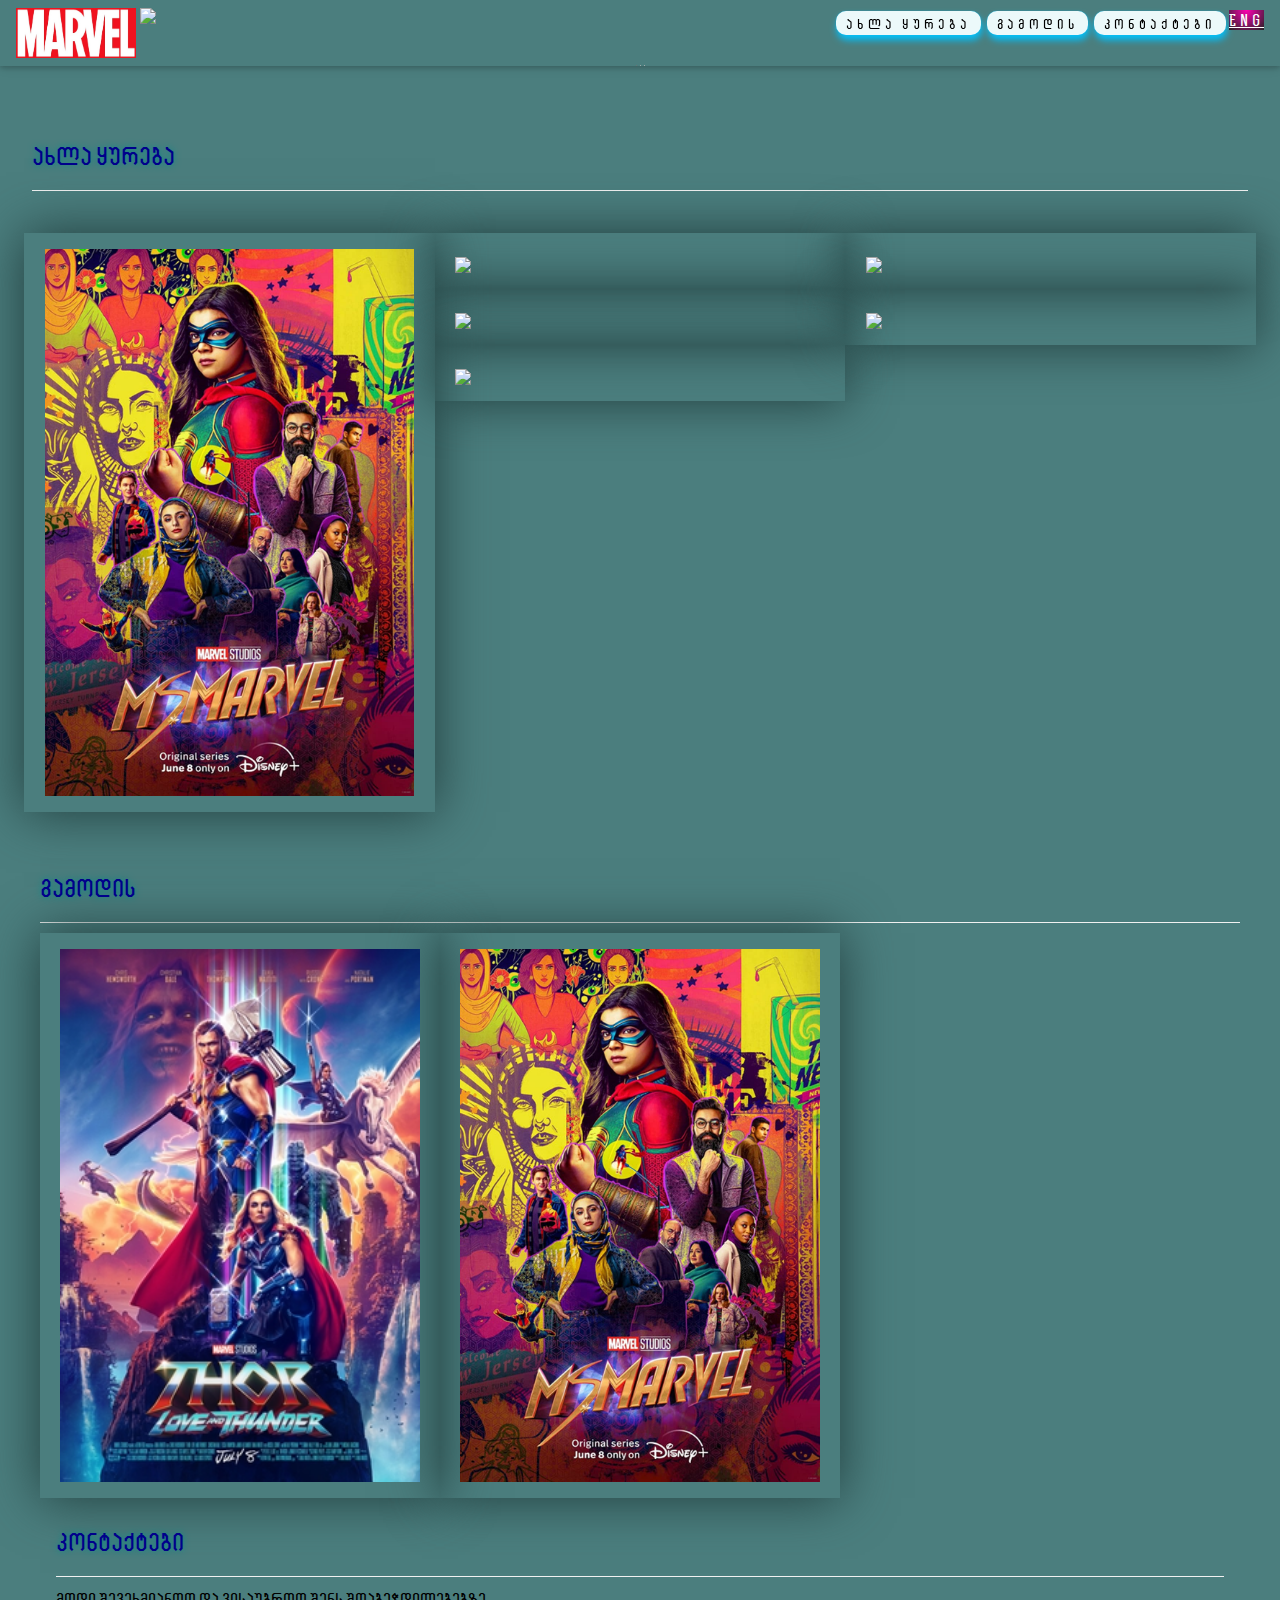
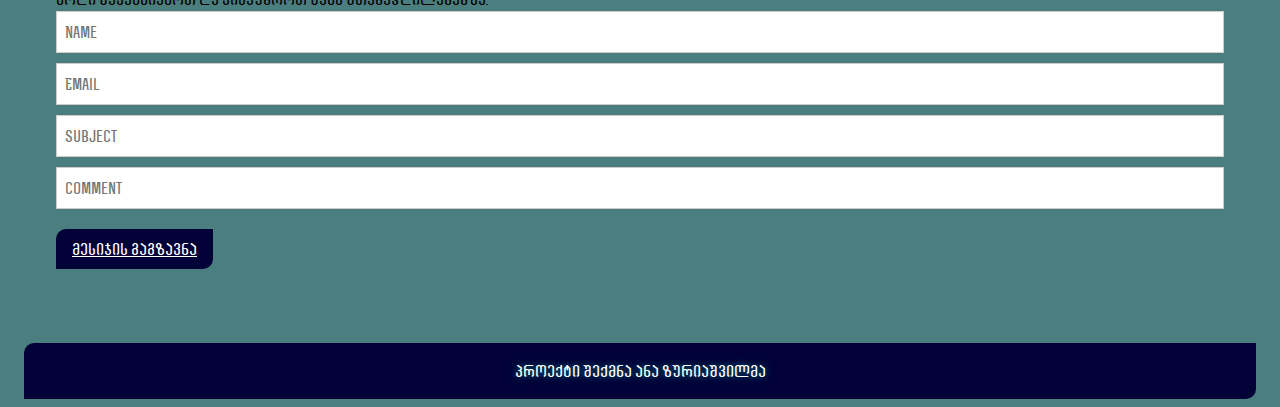
==== commit 8c07b5e9: "Update indexgeo.html" ====
--- a/indexgeo.html
+++ b/indexgeo.html
@@ -26,7 +26,7 @@
 <meta name="viewport" content="width=device-width, initial-scale=1">
 <style>
 * {box-sizing: border-box;}
-body {font-family: Verdana, sans-serif;}
+body {font-family:"ALK Rex Bold", sans-serif;}
 .mySlides {display: none;}
 img {vertical-align: middle;}
 
@@ -77,7 +77,7 @@
 
   <!-- Project Section -->
   <div class="w3-container w3-padding-32" id="projects">
-    <h3 class="w3-border-bottom w3-border-light-grey w3-padding-16">ახლა ყურება</h3>
+    <h3 class="w3-border-bottom w3-border-light-grey w3-padding-16" style="font-family:'ALK Rex Bold', sans-serif;">ახლა ყურება</h3>
   </div>
   <div class="w3-row-padding">
     <!-- ჰოვერის კონტეინერი -->
@@ -87,8 +87,8 @@
           <div class="content-overlay"></div>
           <img class="content-image" src="images/MV5BZmQ3OTZkNDUtNTU0Mi00ZjE4LTgyNTUtY2E4NWRmNDUxMzkyXkEyXkFqcGdeQXVyMDM2NDM2MQ@@._V1_FMjpg_UX1000_.jpg">
           <div class="content-details fadeIn-bottom">
-            <h3 class="content-title">მის მარველი</h3>
-            <p class="content-text">ყურება</p>
+            <h3 class="content-title" style="font-family:'ALK Rex Bold', sans-serif;">მის მარველი</h3>
+            <p class="content-text" style="font-family:'ALK Rex Bold', sans-serif;">ყურება</p>
           </div>
         </a>
       </div>
@@ -102,8 +102,8 @@
           <div class="content-overlay"></div>
           <img class="content-image" src="https://sportshub.cbsistatic.com/i/2022/01/18/4be0781d-8066-4a67-a7c5-4978687f05a1/moon-knight-poster.jpg?auto=webp&width=864&height=1280&crop=0.675:1,smart">
           <div class="content-details fadeIn-bottom">
-            <h3 class="content-title">მთვარის რაინდი</h3>
-            <p class="content-text">ყურება</p>
+            <h3 class="content-title" style="font-family:'ALK Rex Bold', sans-serif;">მთვარის რაინდი</h3>
+            <p class="content-text" style="font-family:'ALK Rex Bold', sans-serif;">ყურება</p>
           </div>
         </a>
       </div>
@@ -117,8 +117,8 @@
           <div class="content-overlay"></div>
           <img class="content-image" src="https://media.comicbook.com/2021/08/marvel-eternals-final-poster-trailer-1279768.jpeg?auto=webp&width=1200&height=1778&crop=1200:1778,smart">
           <div class="content-details fadeIn-bottom">
-            <h3 class="content-title">მარადიულნი</h3>
-            <p class="content-text">ყურება</p>
+            <h3 class="content-title" style="font-family:'ALK Rex Bold', sans-serif;">მარადიულნი</h3>
+            <p class="content-text" style="font-family:'ALK Rex Bold', sans-serif;">ყურება</p>
           </div>
         </a>
       </div>
@@ -132,8 +132,8 @@
           <div class="content-overlay"></div>
           <img class="content-image" src="https://www.themoviedb.org/t/p/original/beUKAkJE5gjjTMHYkaiE8uaZLEb.jpg">
           <div class="content-details fadeIn-bottom">
-            <h3 class="content-title">თორი: რაგნაროკი</h3>
-            <p class="content-text">ყურება</p>
+            <h3 class="content-title" style="font-family:'ALK Rex Bold', sans-serif;">თორი: რაგნაროკი</h3>
+            <p class="content-text" style="font-family:'ALK Rex Bold', sans-serif;">ყურება</p>
           </div>
         </a>
       </div>
@@ -146,8 +146,8 @@
           <div class="content-overlay"></div>
           <img class="content-image" src="https://terrigen-cdn-dev.marvel.com/content/prod/1x/online_2_0.jpg">
           <div class="content-details fadeIn-bottom">
-            <h3 class="content-title">რა იქნებოდა თუ...?</h3>
-            <p class="content-text">ყურება</p>
+            <h3 class="content-title" style="font-family:'ALK Rex Bold', sans-serif;">რა იქნებოდა თუ...?</h3>
+            <p class="content-text" style="font-family:'ALK Rex Bold', sans-serif;">ყურება</p>
           </div>
         </a>
       </div>
@@ -160,8 +160,8 @@
           <div class="content-overlay"></div>
           <img class="content-image" src="https://m.media-amazon.com/images/M/MV5BODNiODVmYjItM2MyMC00ZWQyLTgyMGYtNzJjMmVmZTY2OTJjXkEyXkFqcGdeQXVyNzk3NDUzNTc@._V1_.jpg">
           <div class="content-details fadeIn-bottom">
-            <h3 class="content-title">ფელკონი და ზამთრის ჯარისკაცი</h3>
-            <p class="content-text">ყურება</p>
+            <h3 class="content-title" style="font-family:'ALK Rex Bold', sans-serif;">ფელკონი და ზამთრის ჯარისკაცი</h3>
+            <p class="content-text" style="font-family:'ALK Rex Bold', sans-serif;">ყურება</p>
           </div>
         </a>
       </div>
@@ -225,15 +225,15 @@
   </div>
     <!-- About Section -->
     <div class="w3-container w3-padding-32" id="about">
-      <h3 class="w3-border-bottom w3-border-light-grey w3-padding-16">გამოდის</h3>
+      <h3 class="w3-border-bottom w3-border-light-grey w3-padding-16" style="font-family:'ALK Rex Bold', sans-serif;">გამოდის</h3>
     <div class="container">
       <div class="content">
         <a href="https://www.youtube.com/watch?v=Go8nTmfrQd8&t=2s&ab_channel=MarvelEntertainment">
           <div class="content-overlay"></div>
           <img class="content-image" src="images/Thor_Love_and_Thunder_poster.jpeg">
           <div class="content-details fadeIn-bottom">
-            <h3 class="content-title">თორი: სიყვარული და ელვა</h3>
-            <p class="content-text">ყურება</p>
+            <h3 class="content-title" style="font-family:'ALK Rex Bold', sans-serif;">თორი: სიყვარული და ელვა</h3>
+            <p class="content-text" style="font-family:'ALK Rex Bold', sans-serif;">ყურება</p>
           </div>
         </a>
       </div>
@@ -244,8 +244,8 @@
           <div class="content-overlay"></div>
           <img class="content-image" src="images/MV5BZmQ3OTZkNDUtNTU0Mi00ZjE4LTgyNTUtY2E4NWRmNDUxMzkyXkEyXkFqcGdeQXVyMDM2NDM2MQ@@._V1_FMjpg_UX1000_.jpg">
           <div class="content-details fadeIn-bottom">
-            <h3 class="content-title">მის მარველი</h3>
-            <p class="content-text">ყურება</p>
+            <h3 class="content-title" style="font-family:'ALK Rex Bold', sans-serif;">მის მარველი</h3>
+            <p class="content-text" style="font-family:'ALK Rex Bold', sans-serif;">ყურება</p>
           </div>
         </a>
       </div>
@@ -253,15 +253,15 @@
 
   <!-- Contact Section -->
   <div class="w3-container w3-padding-32" id="contact">
-    <h3 class="w3-border-bottom w3-border-light-grey w3-padding-16">კონტაქტები</h3>
-    <p>მოდი შევეხმიანოთ და ვისაუბროთ შენს შთაბეჭდილებებზე.</p>
+    <h3 class="w3-border-bottom w3-border-light-grey w3-padding-16" style="font-family:'ALK Rex Bold', sans-serif;">კონტაქტები</h3>
+    <p style="font-family:'ALK Rex Bold', sans-serif;">მოდი შევეხმიანოთ და ვისაუბროთ შენს შთაბეჭდილებებზე.</p>
     <form action="/action_page.php" target="_blank">
       <input class="w3-input w3-border" type="text" placeholder="Name" required name="anA">
       <input class="w3-input w3-section w3-border" type="text" placeholder="Email" required name="Email">
       <input class="w3-input w3-section w3-border" type="text" placeholder="Subject" required name="Subject">
       <input class="w3-input w3-section w3-border" type="text" placeholder="Comment" required name="Comment">
       <button class="w3-button w3-black w3-section" type="submit">
-        <a href="https://github.com/anazuriashvili/marvel" i class="fa fa-paper-plane">მესიჯის გაგზავნა</i>
+        <a href="https://github.com/anazuriashvili/marvel" i class="fa fa-paper-plane" style="font-family:'ALK Rex Bold', sans-serif;">მესიჯის გაგზავნა</i>
       </button>
     </a>
     </form>
@@ -275,7 +275,7 @@
 
 <!-- Footer -->
 <footer class="w3-center w3-black w3-padding-16">
-  <p>პროექტი შექმნა ანა ზურიაშვილმა</p>
+  <p style="font-family:'ALK Rex Bold', sans-serif;">პროექტი შექმნა ანა ზურიაშვილმა</p>
 </footer>
 
 </body>
--- a/style/style.css
+++ b/style/style.css
@@ -1845,7 +1845,7 @@
 }
 
 body{
-  background: #f9f9f9;
+  background: #4b7e7e;
   font-size: 16px;
   font-family: 'Raleway', sans-serif;
 }
@@ -1861,7 +1861,9 @@
   padding: 1em 0;
   float: left;
   width: 10%;
-}
+  box-shadow: 0 0 50px #213d3d;
+}
+
 @media screen and (max-width: 640px){
   .container{
     display: block;
@@ -1966,4 +1968,4 @@
 
 .fadeIn-right{
   left: 80%;
-}+}
